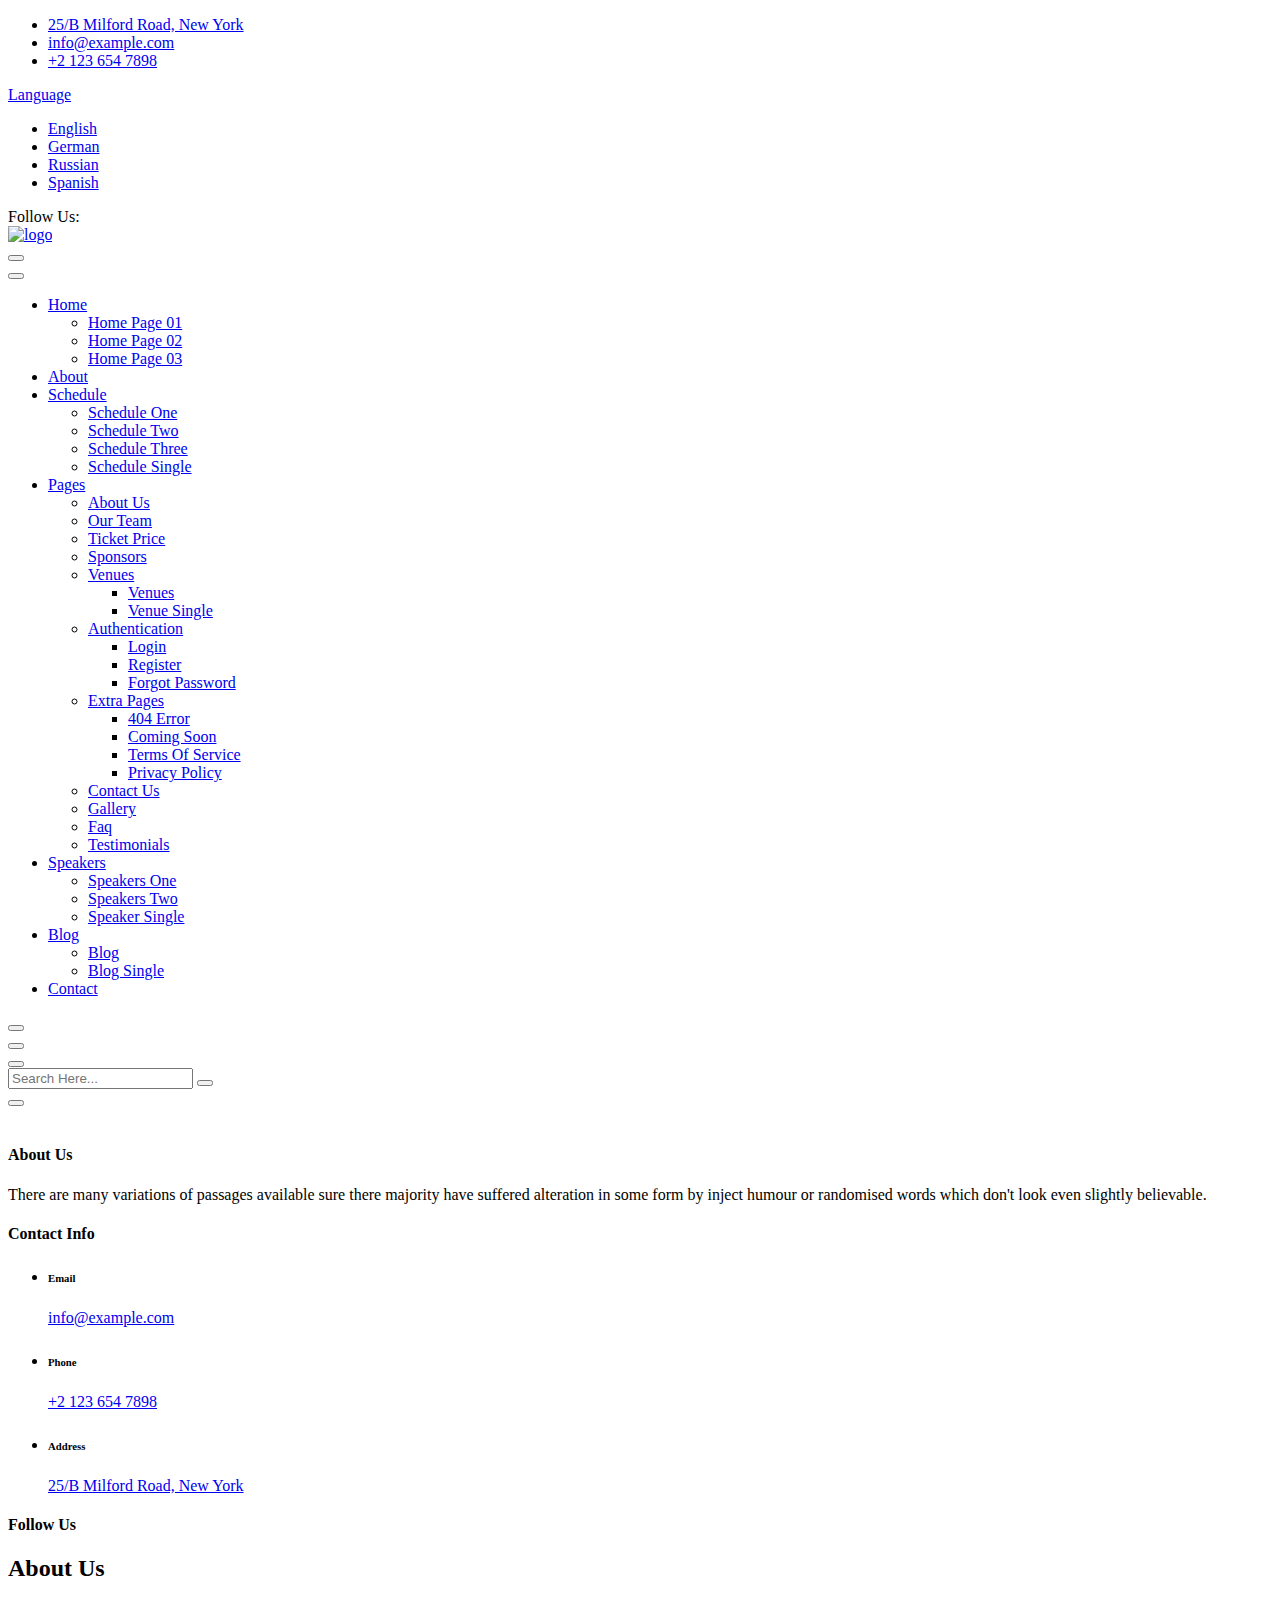
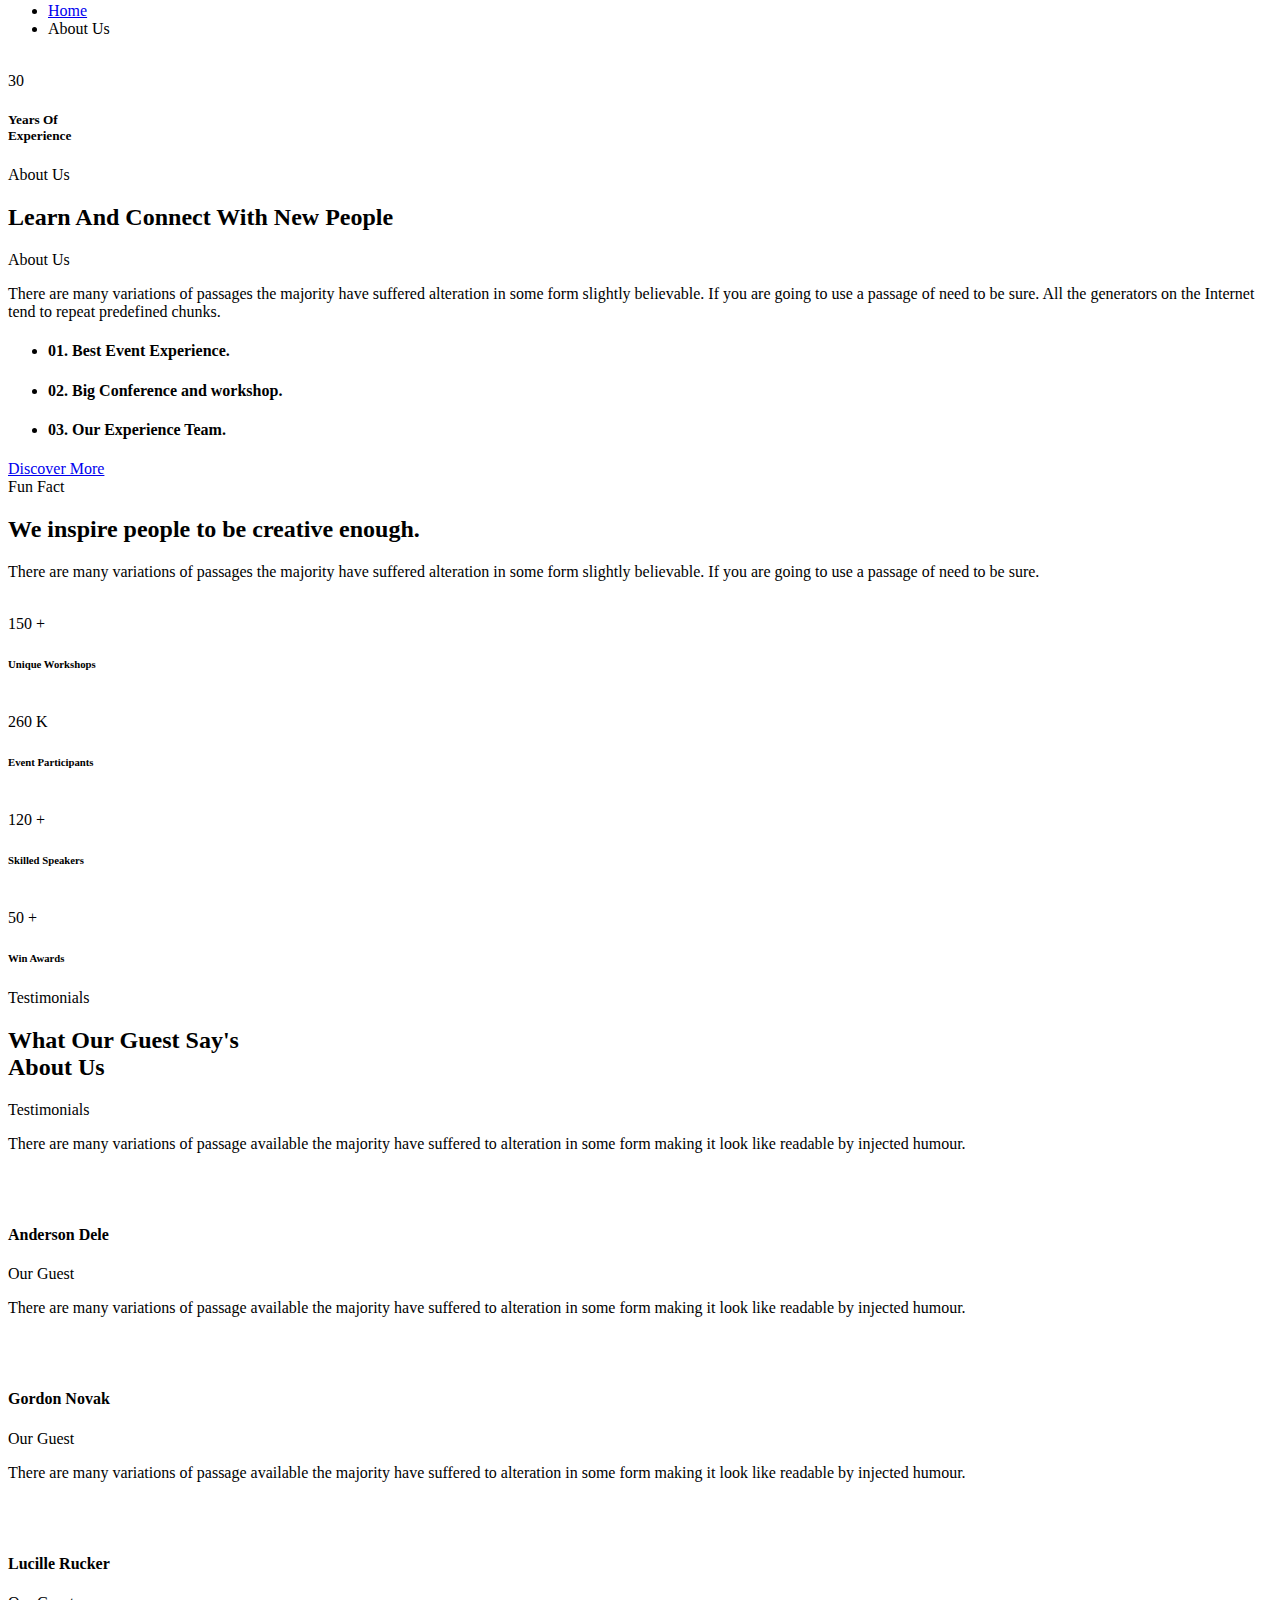
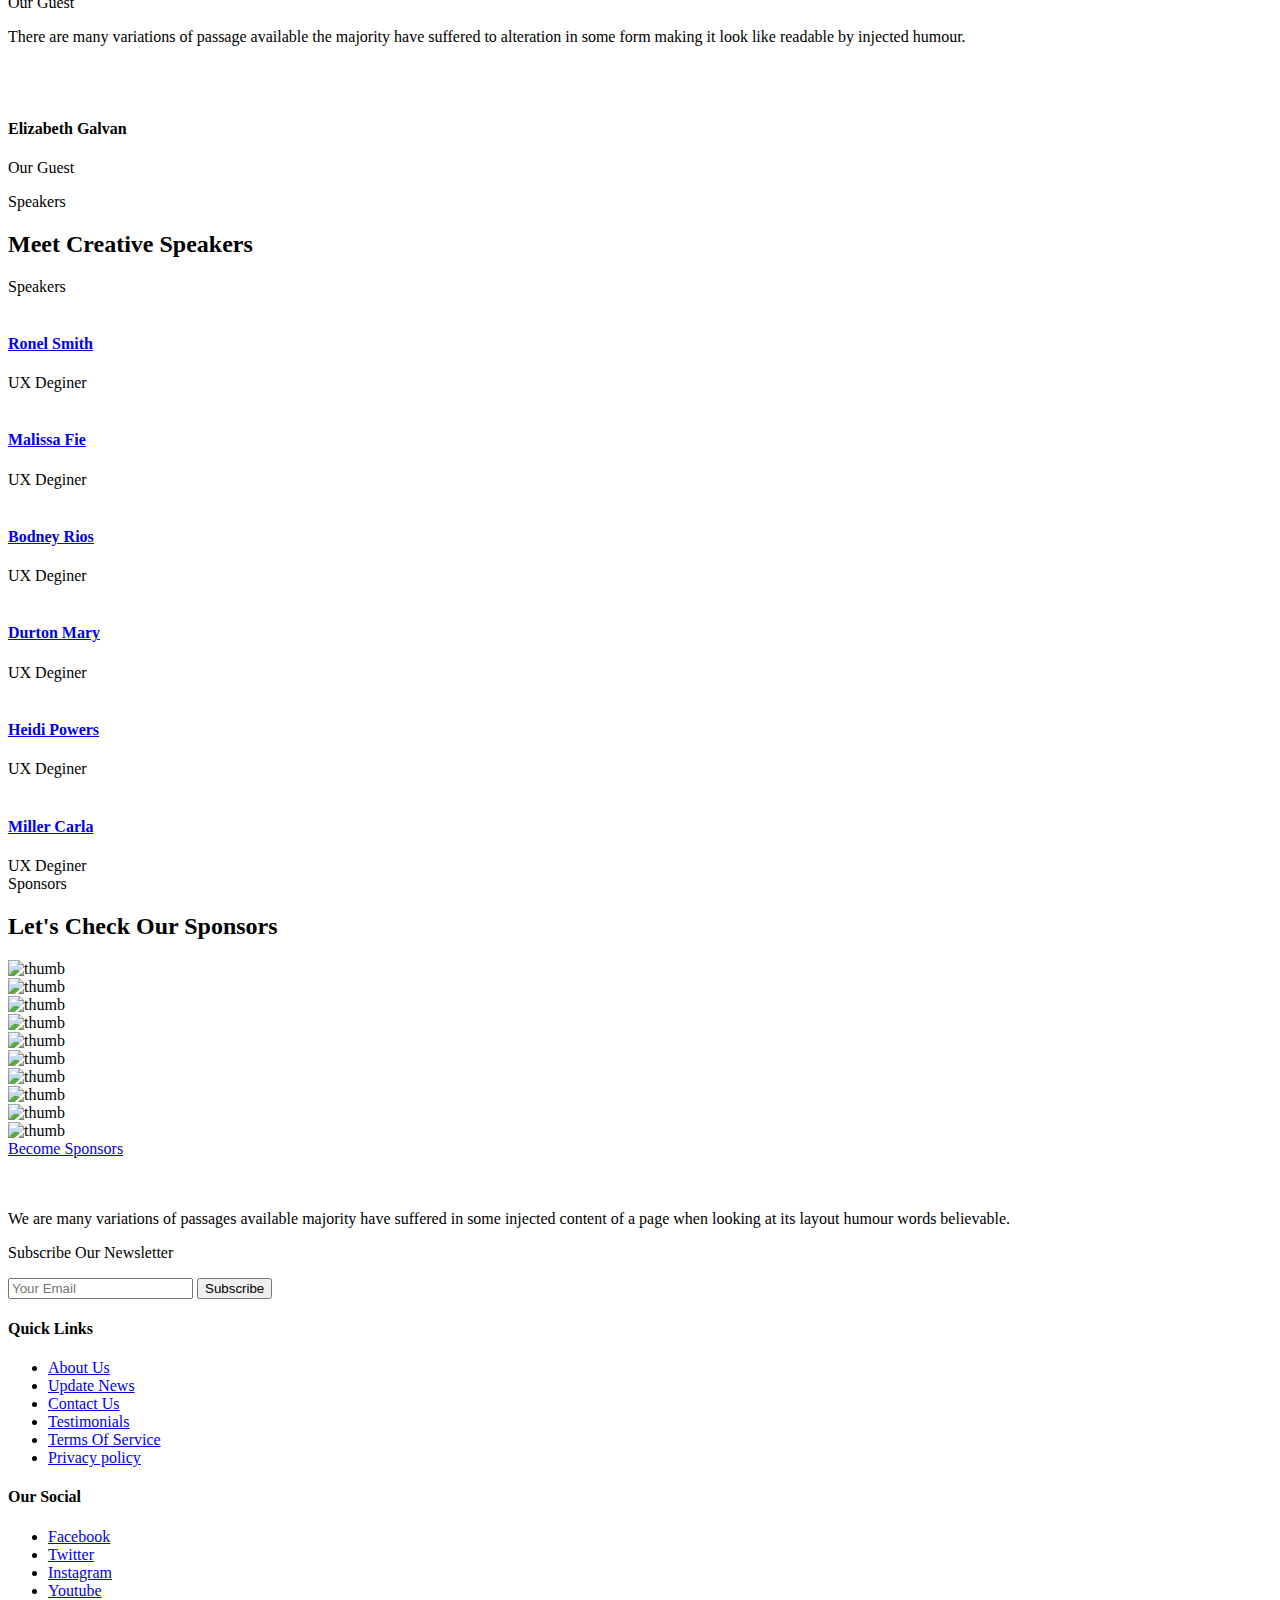
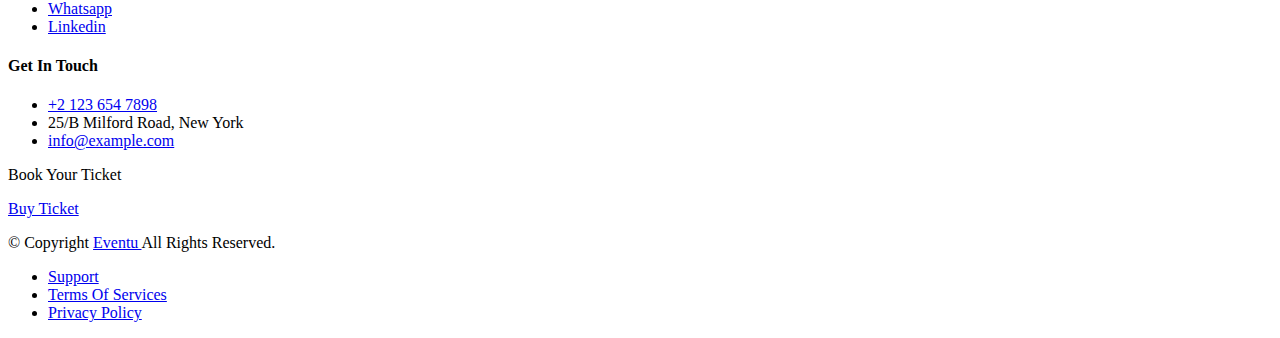
==== about.html @ 493f94c9 "first upload" ====
<!DOCTYPE html>
<html lang="en">

<head>
    <!-- meta tags -->
    <meta charset="UTF-8">
    <meta http-equiv="X-UA-Compatible" content="IE=edge">
    <meta name="viewport" content="width=device-width, initial-scale=1.0">
    <meta name="description" content="">
    <meta name="keywords" content="">

    <!-- title -->
    <title>Eventu - Event And Conference HTML5 Template</title>

    <!-- favicon -->
    <link rel="icon" type="image/x-icon" href="assets/img/logo/favicon.png">

    <!-- css -->
    <link rel="stylesheet" href="assets/css/bootstrap.min.css">
    <link rel="stylesheet" href="assets/css/all-fontawesome.min.css">
    <link rel="stylesheet" href="assets/css/animate.min.css">
    <link rel="stylesheet" href="assets/css/magnific-popup.min.css">
    <link rel="stylesheet" href="assets/css/owl.carousel.min.css">
    <link rel="stylesheet" href="assets/css/style.css">

</head>

<body>

    <!-- preloader -->
    <div class="preloader">
        <div class="loader-ripple">
            <div></div>
            <div></div>
        </div>
    </div>
    <!-- preloader end -->


    <!-- header area -->
    <header class="header">
        <!-- header top -->
        <div class="header-top">
            <div class="container">
                <div class="header-top-wrap">
                    <div class="row align-items-center">
                        <div class="col-md-6">
                            <div class="header-top-left">
                                <div class="header-top-contact">
                                    <ul>
                                        <li><a href="#"><i class="far fa-location-dot"></i>
                                            25/B Milford Road, New York</a></li>
                                        <li><a href="mailto:info@example.com"><i class="far fa-envelopes"></i>
                                                info@example.com</a></li>
                                        <li><a href="tel:+21236547898"><i class="far fa-phone-volume"></i> +2 123 654 7898</a>
                                        </li>
                                    </ul>
                                </div>
                            </div>
                        </div>
                        <div class="col-md-6">
                            <div class="header-top-right">
                                <div class="header-top-lang">
                                    <div class="dropdown">
                                        <a href="#" class="top-lang dropdown-toggle" data-bs-toggle="dropdown"><i
                                                class="fal fa-globe"></i> Language</a>
                                        <ul class="dropdown-menu dropdown-menu-end">
                                            <li><a class="dropdown-item" href="#">English</a></li>
                                            <li><a class="dropdown-item" href="#">German</a></li>
                                            <li><a class="dropdown-item" href="#">Russian</a></li>
                                            <li><a class="dropdown-item" href="#">Spanish</a></li>
                                        </ul>
                                    </div>
                                </div>
                                <div class="header-top-social">
                                    <span>Follow Us:</span>
                                    <a href="#"><i class="fab fa-facebook"></i></a>
                                    <a href="#"><i class="fab fa-x-twitter"></i></a>
                                    <a href="#"><i class="fab fa-instagram"></i></a>
                                    <a href="#"><i class="fab fa-linkedin"></i></a>
                                </div>
                            </div>
                        </div>
                    </div>
                </div>
            </div>
        </div>
        <div class="main-navigation">
            <nav class="navbar navbar-expand-lg">
                <div class="container position-relative">
                    <a href="index.html" class="navbar-brand">
                        <img src="assets/img/logo/logo.png" alt="logo">
                    </a>
                    <div class="mobile-menu-right">
                        <div class="search-btn">
                            <button type="button" class="nav-right-link search-box-outer"><i
                                    class="far fa-search"></i></button>
                        </div>
                        <button class="navbar-toggler" type="button" data-bs-toggle="collapse"
                            data-bs-target="#main_nav" aria-expanded="false" aria-label="Toggle navigation">
                            <span class="navbar-toggler-mobile-icon"><i class="far fa-bars"></i></span>
                        </button>
                    </div>
                    <div class="collapse navbar-collapse" id="main_nav">
                        <ul class="navbar-nav">
                            <li class="nav-item dropdown">
                                <a class="nav-link dropdown-toggle active" href="#" data-bs-toggle="dropdown">Home</a>
                                <ul class="dropdown-menu fade-down">
                                    <li><a class="dropdown-item" href="index.html">Home Page 01</a></li>
                                    <li><a class="dropdown-item" href="index-2.html">Home Page 02</a></li>
                                    <li><a class="dropdown-item" href="index-3.html">Home Page 03</a></li>
                                </ul>
                            </li>
                            <li class="nav-item"><a class="nav-link" href="about.html">About</a></li>
                            <li class="nav-item dropdown">
                                <a class="nav-link dropdown-toggle" href="#" data-bs-toggle="dropdown">Schedule</a>
                                <ul class="dropdown-menu fade-down">
                                    <li><a class="dropdown-item" href="schedule.html">Schedule One</a></li>
                                    <li><a class="dropdown-item" href="schedule-2.html">Schedule Two</a></li>
                                    <li><a class="dropdown-item" href="schedule-3.html">Schedule Three</a></li>
                                    <li><a class="dropdown-item" href="schedule-single.html">Schedule Single</a></li>

                                </ul>
                            </li>
                            <li class="nav-item dropdown">
                                <a class="nav-link dropdown-toggle" href="#" data-bs-toggle="dropdown">Pages</a>
                                <ul class="dropdown-menu fade-down">
                                    <li><a class="dropdown-item" href="about.html">About Us</a></li>
                                    <li><a class="dropdown-item" href="team.html">Our Team</a></li>
                                    <li><a class="dropdown-item" href="ticket-price.html">Ticket Price</a></li>
                                    <li><a class="dropdown-item" href="sponsor.html">Sponsors</a></li>
                                    <li class="dropdown-submenu">
                                        <a class="dropdown-item dropdown-toggle" href="#">Venues</a>
                                        <ul class="dropdown-menu">
                                            <li><a class="dropdown-item" href="venue.html">Venues</a></li>
                                            <li><a class="dropdown-item" href="venue-single.html">Venue Single</a></li>
                                        </ul>
                                    </li>
                                    <li class="dropdown-submenu">
                                        <a class="dropdown-item dropdown-toggle" href="#">Authentication</a>
                                        <ul class="dropdown-menu">
                                            <li><a class="dropdown-item" href="login.html">Login</a></li>
                                            <li><a class="dropdown-item" href="register.html">Register</a></li>
                                            <li><a class="dropdown-item" href="forgot-password.html">Forgot Password</a>
                                            </li>
                                        </ul>
                                    </li>
                                    <li class="dropdown-submenu">
                                        <a class="dropdown-item dropdown-toggle" href="#">Extra Pages</a>
                                        <ul class="dropdown-menu">
                                            <li><a class="dropdown-item" href="404.html">404 Error</a></li>
                                            <li><a class="dropdown-item" href="coming-soon.html">Coming Soon</a></li>
                                            <li><a class="dropdown-item" href="terms.html">Terms Of Service</a></li>
                                            <li><a class="dropdown-item" href="privacy.html">Privacy Policy</a></li>
                                        </ul>
                                    </li>
                                    <li><a class="dropdown-item" href="contact.html">Contact Us</a></li>
                                    <li><a class="dropdown-item" href="gallery.html">Gallery</a></li>
                                    <li><a class="dropdown-item" href="faq.html">Faq</a></li>
                                    <li><a class="dropdown-item" href="testimonial.html">Testimonials</a></li>
                                </ul>
                            </li>
                            <li class="nav-item dropdown">
                                <a class="nav-link dropdown-toggle" href="#" data-bs-toggle="dropdown">Speakers</a>
                                <ul class="dropdown-menu fade-down">
                                    <li><a class="dropdown-item" href="speaker.html">Speakers One</a></li>
                                    <li><a class="dropdown-item" href="speaker-2.html">Speakers Two</a></li>
                                    <li><a class="dropdown-item" href="speaker-single.html">Speaker Single</a></li>
                                </ul>
                            </li>
                            <li class="nav-item dropdown">
                                <a class="nav-link dropdown-toggle" href="#" data-bs-toggle="dropdown">Blog</a>
                                <ul class="dropdown-menu fade-down">
                                    <li><a class="dropdown-item" href="blog.html">Blog</a></li>
                                    <li><a class="dropdown-item" href="blog-single.html">Blog Single</a></li>
                                </ul>
                            </li>
                            <li class="nav-item"><a class="nav-link" href="contact.html">Contact</a></li>
                        </ul>
                        <div class="nav-right">
                            <div class="search-btn">
                                <button type="button" class="nav-right-link search-box-outer"><i
                                        class="far fa-search"></i></button>
                            </div>
                            <div class="sidebar-btn">
                                <button type="button" class="nav-right-link"><i class="far fa-bars-sort"></i></button>
                            </div>
                        </div>
                    </div>
                </div>
            </nav>
        </div>
    </header>
    <!-- header area end -->


    <!-- popup search -->
    <div class="search-popup">
        <button class="close-search"><span class="far fa-times"></span></button>
        <form action="#">
            <div class="form-group">
                <input type="search" name="search-field" placeholder="Search Here..." required>
                <button type="submit"><i class="far fa-search"></i></button>
            </div>
        </form>
    </div>
    <!-- popup search end -->


    <!-- sidebar-popup -->
    <div class="sidebar-popup">
        <div class="sidebar-wrapper">
            <div class="sidebar-content">
                <button type="button" class="close-sidebar-popup"><i class="far fa-xmark"></i></button>
                <div class="sidebar-logo">
                    <img src="assets/img/logo/logo.png" alt="">
                </div>
                <div class="sidebar-about">
                    <h4>About Us</h4>
                    <p>There are many variations of passages available sure there majority have suffered alteration in
                        some form by inject humour or randomised words which don't look even slightly believable.</p>
                </div>
                <div class="sidebar-contact">
                    <h4>Contact Info</h4>
                    <ul>
                        <li>
                            <h6>Email</h6>
                            <a href="mailto:info@example.com"><i class="far fa-envelope"></i>info@example.com</a>
                        </li>
                        <li>
                            <h6>Phone</h6>
                            <a href="tel:+21236547898"><i class="far fa-phone"></i>+2 123 654 7898</a>
                        </li>
                        <li>
                            <h6>Address</h6>
                            <a href="#"><i class="far fa-location-dot"></i>25/B Milford Road, New York</a>
                        </li>
                    </ul>
                </div>
                <div class="sidebar-social">
                    <h4>Follow Us</h4>
                    <a href="#"><i class="fab fa-facebook"></i></a>
                    <a href="#"><i class="fab fa-x-twitter"></i></a>
                    <a href="#"><i class="fab fa-instagram"></i></a>
                    <a href="#"><i class="fab fa-linkedin"></i></a>
                </div>
            </div>
        </div>
    </div>
    <!-- sidebar-popup end -->


    <main class="main">

        <!-- breadcrumb -->
        <div class="site-breadcrumb" style="background: url(assets/img/breadcrumb/01.jpg)">
            <div class="container">
                <h2 class="breadcrumb-title">About Us</h2>
                <ul class="breadcrumb-menu">
                    <li><a href="index.html">Home</a></li>
                    <li class="active">About Us</li>
                </ul>
            </div>
        </div>
        <!-- breadcrumb end -->


        <!-- about area -->
        <div class="about-area py-120">
            <div class="container">
                <div class="row align-items-center">
                    <div class="col-lg-6">
                        <div class="about-left wow fadeInRight" data-wow-delay=".25s">
                            <div class="about-img">
                                <img class="img-1" src="assets/img/about/01.jpg" alt="">
                                <img class="img-2" src="assets/img/about/02.jpg" alt="">
                                <img class="img-3" src="assets/img/about/03.jpg" alt="">
                            </div>
                            <div class="about-experience">
                                <span>30</span>
                                <h5>Years Of <br> Experience</h5>
                            </div>
                        </div>
                    </div>
                    <div class="col-lg-6">
                        <div class="about-right wow fadeInLeft" data-wow-delay=".25s">
                            <div class="site-heading mb-3">
                                <span class="site-title-tagline">About Us</span>
                                <h2 class="site-title">
                                    Learn And Connect <span>With New</span> People
                                </h2>
                                <div class="site-shadow-text wow fadeInRight" data-wow-delay=".35s">About Us</div>
                            </div>
                            <p class="about-text">There are many variations of passages the majority have suffered alteration
                                 in some form slightly believable. If you are going to use a passage of need to be sure. 
                                 All the generators on the Internet tend to repeat predefined chunks.</p>
                            <div class="about-list-wrap">
                                <ul class="about-list list-unstyled">
                                    <li>
                                        <div class="about-item">
                                            <h4><span>01.</span> Best Event Experience.</h4>
                                        </div>
                                    </li>
                                    <li>
                                        <div class="about-item">
                                            <h4><span>02.</span> Big Conference and workshop.</h4>
                                        </div>
                                    </li>
                                    <li>
                                        <div class="about-item">
                                            <h4><span>03.</span> Our Experience Team.</h4>
                                        </div>
                                    </li>
                                </ul>
                            </div>
                            <a href="about.html" class="theme-btn">Discover More<i class="fas fa-arrow-right"></i></a>
                        </div>
                    </div>
                </div>
            </div>
        </div>
        <!-- about area end -->


        <!-- counter area -->
        <div class="counter-area pt-80 pb-80">
            <div class="container">
                <div class="row g-4 align-items-center">
                    <div class="col-lg-5">
                        <div class="counter-info">
                            <div class="site-heading mb-3">
                                <span class="site-title-tagline text-white">Fun Fact</span>
                                <h2 class="site-title text-white">
                                    We inspire people to be creative enough.
                                </h2>
                            </div>
                            <p class="text-white">There are many variations of passages the majority have suffered alteration
                            in some form slightly believable. If you are going to use a passage of need to be sure.</p>
                        </div>
                    </div>
                    <div class="col-lg-7">
                        <div class="row g-4 justify-content-center">
                            <div class="col-md-6">
                                <div class="counter-box wow fadeInUp" data-wow-delay=".25s">
                                    <div class="icon">
                                        <img src="assets/img/icon/workshop.svg" alt="">
                                    </div>
                                    <div class="counter-content">
                                        <div class="counter-info">
                                            <span class="counter" data-count="+" data-to="150" data-speed="3000">150</span>
                                            <span class="counter-unit">+</span>
                                        </div>
                                        <h6 class="title">Unique Workshops</h6>
                                    </div>
                                </div>
                            </div>
                            <div class="col-md-6">
                                <div class="counter-box wow fadeInDown" data-wow-delay=".25s">
                                    <div class="icon">
                                        <img src="assets/img/icon/participant.svg" alt="">
                                    </div>
                                    <div class="counter-content">
                                        <div class="counter-info">
                                            <span class="counter" data-count="+" data-to="260" data-speed="3000">260</span>
                                            <span class="counter-unit">K</span>
                                        </div>
                                        <h6 class="title">Event Participants</h6>
                                    </div>
                                </div>
                            </div>
                            <div class="col-md-6">
                                <div class="counter-box wow fadeInUp" data-wow-delay=".25s">
                                    <div class="icon">
                                        <img src="assets/img/icon/speaker-2.svg" alt="">
                                    </div>
                                    <div class="counter-content">
                                        <div class="counter-info">
                                            <span class="counter" data-count="+" data-to="120" data-speed="3000">120</span>
                                            <span class="counter-unit">+</span>
                                        </div>
                                        <h6 class="title">Skilled Speakers</h6>
                                    </div>
                                </div>
                            </div>
                            <div class="col-md-6">
                                <div class="counter-box wow fadeInDown" data-wow-delay=".25s">
                                    <div class="icon">
                                        <img src="assets/img/icon/award.svg" alt="">
                                    </div>
                                    <div class="counter-content">
                                        <div class="counter-info">
                                            <span class="counter" data-count="+" data-to="50" data-speed="3000">50</span>
                                            <span class="counter-unit">+</span>
                                        </div>
                                        <h6 class="title">Win Awards</h6>
                                    </div>
                                </div>
                            </div>
                        </div>
                    </div>
                </div>
            </div>
        </div>
        <!-- counter area end -->


        <!-- testimonial-area -->
        <div class="testimonial-area bg py-90">
            <div class="container">
                <div class="row">
                    <div class="col-lg-12">
                        <div class="site-heading text-center wow fadeInDown" data-wow-delay=".25s">
                            <span class="site-title-tagline">Testimonials</span>
                            <h2 class="site-title">What Our <span>Guest Say's</span> <br> About Us</h2>
                            <div class="site-shadow-text">Testimonials</div>
                        </div>
                    </div>
                </div>
                <div class="testimonial-slider owl-carousel owl-theme wow fadeInUp" data-wow-delay=".25s">
                    <div class="testimonial-single">
                        <div class="testimonial-quote">
                            <div class="testimonial-rate">
                                <i class="fas fa-star"></i>
                                <i class="fas fa-star"></i>
                                <i class="fas fa-star"></i>
                                <i class="fas fa-star"></i>
                                <i class="fas fa-star"></i>
                            </div>
                            <p>
                                There are many variations of passage available the majority have
                                suffered to alteration in some form making it look like readable by injected humour.
                            </p>
                            <div class="testimonial-quote-icon">
                                <img src="assets/img/icon/quote.svg" alt="">
                            </div>
                        </div>
                        <div class="testimonial-content">
                            <div class="testimonial-author-img">
                                <img src="assets/img/testimonial/01.jpg" alt="">
                            </div>
                            <div class="testimonial-author-info">
                                <h4>Anderson Dele</h4>
                                <p>Our Guest</p>
                            </div>
                        </div>
                    </div>
                    <div class="testimonial-single">
                        <div class="testimonial-quote">
                            <div class="testimonial-rate">
                                <i class="fas fa-star"></i>
                                <i class="fas fa-star"></i>
                                <i class="fas fa-star"></i>
                                <i class="fas fa-star"></i>
                                <i class="fas fa-star"></i>
                            </div>
                            <p>
                                There are many variations of passage available the majority have
                                suffered to alteration in some form making it look like readable by injected humour.
                            </p>
                            <div class="testimonial-quote-icon">
                                <img src="assets/img/icon/quote.svg" alt="">
                            </div>
                        </div>
                        <div class="testimonial-content">
                            <div class="testimonial-author-img">
                                <img src="assets/img/testimonial/02.jpg" alt="">
                            </div>
                            <div class="testimonial-author-info">
                                <h4>Gordon Novak</h4>
                                <p>Our Guest</p>
                            </div>
                        </div>
                    </div>
                    <div class="testimonial-single">
                        <div class="testimonial-quote">
                            <div class="testimonial-rate">
                                <i class="fas fa-star"></i>
                                <i class="fas fa-star"></i>
                                <i class="fas fa-star"></i>
                                <i class="fas fa-star"></i>
                                <i class="fas fa-star"></i>
                            </div>
                            <p>
                                There are many variations of passage available the majority have
                                suffered to alteration in some form making it look like readable by injected humour.
                            </p>
                            <div class="testimonial-quote-icon">
                                <img src="assets/img/icon/quote.svg" alt="">
                            </div>
                        </div>
                        <div class="testimonial-content">
                            <div class="testimonial-author-img">
                                <img src="assets/img/testimonial/03.jpg" alt="">
                            </div>
                            <div class="testimonial-author-info">
                                <h4>Lucille Rucker</h4>
                                <p>Our Guest</p>
                            </div>
                        </div>
                    </div>
                    <div class="testimonial-single">
                        <div class="testimonial-quote">
                            <div class="testimonial-rate">
                                <i class="fas fa-star"></i>
                                <i class="fas fa-star"></i>
                                <i class="fas fa-star"></i>
                                <i class="fas fa-star"></i>
                                <i class="fas fa-star"></i>
                            </div>
                            <p>
                                There are many variations of passage available the majority have
                                suffered to alteration in some form making it look like readable by injected humour.
                            </p>
                            <div class="testimonial-quote-icon">
                                <img src="assets/img/icon/quote.svg" alt="">
                            </div>
                        </div>
                        <div class="testimonial-content">
                            <div class="testimonial-author-img">
                                <img src="assets/img/testimonial/04.jpg" alt="">
                            </div>
                            <div class="testimonial-author-info">
                                <h4>Elizabeth Galvan</h4>
                                <p>Our Guest</p>
                            </div>
                        </div>
                    </div>
                </div>
            </div>
        </div>
        <!-- testimonial-area end -->


        <!-- speaker area -->
        <div class="team-area py-100">
            <div class="container">
                <div class="row">
                    <div class="col-lg-12">
                        <div class="site-heading text-center wow fadeInDown" data-wow-delay=".25s">
                            <span class="site-title-tagline">Speakers</span>
                            <h2 class="site-title">Meet Creative <span>Speakers</span></h2>
                            <div class="site-shadow-text">Speakers</div>
                        </div>
                    </div>
                </div>
                <div class="row g-4 wow fadeInUp" data-wow-delay=".25s">
                    <div class="col-6 col-md-3 col-lg-2">
                        <div class="team-item">
                            <div class="team-img">
                                <img src="assets/img/speaker/01.jpg" alt="">
                            </div>
                            <div class="team-content">
                                <div class="social">
                                    <a href="#"><i class="fab fa-facebook-f"></i></a>
                                    <a href="#"><i class="fab fa-x-twitter"></i></a>
                                    <a href="#"><i class="fab fa-instagram"></i></a>
                                    <a href="#"><i class="fab fa-linkedin-in"></i></a>
                                </div>
                                <div class="info">
                                    <h4><a href="#">Ronel Smith</a></h4>
                                    <span>UX Deginer</span>
                                </div>
                            </div>
                        </div>
                    </div>
                    <div class="col-6 col-md-3 col-lg-2">
                        <div class="team-item">
                            <div class="team-img">
                                <img src="assets/img/speaker/02.jpg" alt="">
                            </div>
                            <div class="team-content">
                                <div class="social">
                                    <a href="#"><i class="fab fa-facebook-f"></i></a>
                                    <a href="#"><i class="fab fa-x-twitter"></i></a>
                                    <a href="#"><i class="fab fa-instagram"></i></a>
                                    <a href="#"><i class="fab fa-linkedin-in"></i></a>
                                </div>
                                <div class="info">
                                    <h4><a href="#">Malissa Fie</a></h4>
                                    <span>UX Deginer</span>
                                </div>
                            </div>
                        </div>
                    </div>
                    <div class="col-6 col-md-3 col-lg-2">
                        <div class="team-item">
                            <div class="team-img">
                                <img src="assets/img/speaker/03.jpg" alt="">
                            </div>
                            <div class="team-content">
                                <div class="social">
                                    <a href="#"><i class="fab fa-facebook-f"></i></a>
                                    <a href="#"><i class="fab fa-x-twitter"></i></a>
                                    <a href="#"><i class="fab fa-instagram"></i></a>
                                    <a href="#"><i class="fab fa-linkedin-in"></i></a>
                                </div>
                                <div class="info">
                                    <h4><a href="#">Bodney Rios</a></h4>
                                    <span>UX Deginer</span>
                                </div>
                            </div>
                        </div>
                    </div>
                    <div class="col-6 col-md-3 col-lg-2">
                        <div class="team-item">
                            <div class="team-img">
                                <img src="assets/img/speaker/04.jpg" alt="">
                            </div>
                            <div class="team-content">
                                <div class="social">
                                    <a href="#"><i class="fab fa-facebook-f"></i></a>
                                    <a href="#"><i class="fab fa-x-twitter"></i></a>
                                    <a href="#"><i class="fab fa-instagram"></i></a>
                                    <a href="#"><i class="fab fa-linkedin-in"></i></a>
                                </div>
                                <div class="info">
                                    <h4><a href="#">Durton Mary</a></h4>
                                    <span>UX Deginer</span>
                                </div>
                            </div>
                        </div>
                    </div>
                    <div class="col-6 col-md-3 col-lg-2">
                        <div class="team-item">
                            <div class="team-img">
                                <img src="assets/img/speaker/05.jpg" alt="">
                            </div>
                            <div class="team-content">
                                <div class="social">
                                    <a href="#"><i class="fab fa-facebook-f"></i></a>
                                    <a href="#"><i class="fab fa-x-twitter"></i></a>
                                    <a href="#"><i class="fab fa-instagram"></i></a>
                                    <a href="#"><i class="fab fa-linkedin-in"></i></a>
                                </div>
                                <div class="info">
                                    <h4><a href="#">Heidi Powers</a></h4>
                                    <span>UX Deginer</span>
                                </div>
                            </div>
                        </div>
                    </div>
                    <div class="col-6 col-md-3 col-lg-2">
                        <div class="team-item">
                            <div class="team-img">
                                <img src="assets/img/speaker/06.jpg" alt="">
                            </div>
                            <div class="team-content">
                                <div class="social">
                                    <a href="#"><i class="fab fa-facebook-f"></i></a>
                                    <a href="#"><i class="fab fa-x-twitter"></i></a>
                                    <a href="#"><i class="fab fa-instagram"></i></a>
                                    <a href="#"><i class="fab fa-linkedin-in"></i></a>
                                </div>
                                <div class="info">
                                    <h4><a href="#">Miller Carla</a></h4>
                                    <span>UX Deginer</span>
                                </div>
                            </div>
                        </div>
                    </div>
                </div>
            </div>
        </div>
        <!-- speaker area end -->


        <!-- partner area -->
        <div class="partner-area partner-bg py-80">
            <div class="container">
                <div class="row">
                    <div class="col-lg-12">
                        <div class="site-heading text-center wow fadeInDown" data-wow-delay=".25s">
                            <span class="site-title-tagline">Sponsors</span>
                            <h2 class="site-title">Let's Check Our <span>Sponsors</span></h2>
                        </div>
                    </div>
                </div>
                <div class="partner-wrapper wow fadeInUp" data-wow-delay=".25s">
                    <div class="row g-5 justify-content-center">
                        <div class="col-6 col-md-2">
                            <img src="assets/img/partner/01.png" alt="thumb">
                        </div>
                        <div class="col-6 col-md-2">
                            <img src="assets/img/partner/02.png" alt="thumb">
                        </div>
                        <div class="col-6 col-md-2">
                            <img src="assets/img/partner/03.png" alt="thumb">
                        </div>
                        <div class="col-6 col-md-2">
                            <img src="assets/img/partner/04.png" alt="thumb">
                        </div>
                        <div class="col-6 col-md-2">
                            <img src="assets/img/partner/05.png" alt="thumb">
                        </div>
                        <div class="col-6 col-md-2">
                            <img src="assets/img/partner/06.png" alt="thumb">
                        </div>
                        <div class="col-6 col-md-2">
                            <img src="assets/img/partner/07.png" alt="thumb">
                        </div>
                        <div class="col-6 col-md-2">
                            <img src="assets/img/partner/08.png" alt="thumb">
                        </div>
                        <div class="col-6 col-md-2">
                            <img src="assets/img/partner/09.png" alt="thumb">
                        </div>
                        <div class="col-6 col-md-2">
                            <img src="assets/img/partner/10.png" alt="thumb">
                        </div>
                    </div>
                </div>
                <div class="text-center mt-40 wow fadeInUp" data-wow-delay=".25s">
                    <a href="#" class="theme-btn"><span class="fal fa-users"></span> Become Sponsors</a>
                </div>
            </div>
        </div>
        <!-- partner area end -->
    
    </main>


    <!-- footer area -->
    <footer class="footer-area">
        <div class="footer-shape">
            <img src="assets/img/shape/01.png" alt="">
        </div>
        <div class="footer-widget">
            <div class="container">
                <div class="row footer-widget-wrapper pt-100 pb-70">
                    <div class="col-md-6 col-lg-5">
                        <div class="footer-widget-box about-us">
                            <a href="#" class="footer-logo">
                                <img src="assets/img/logo/logo-light.png" alt="">
                            </a>
                            <p class="mb-3">
                                We are many variations of passages available majority have suffered
                                in some injected content of a page when looking at its layout humour words believable.
                            </p>
                            <div class="footer-newsletter">
                                <p>Subscribe Our Newsletter</p>
                                <div class="subscribe-form">
                                    <form action="#">
                                        <div class="form-group">
                                            <input type="email" class="form-control" placeholder="Your Email">
                                            <button class="theme-btn" type="submit">
                                                <span class="far fa-paper-plane"></span> Subscribe
                                            </button>
                                        </div>
                                    </form>
                                </div>
                            </div>
                        </div>
                    </div>
                    <div class="col-md-6 col-lg-2">
                        <div class="footer-widget-box list">
                            <h4 class="footer-widget-title">Quick Links</h4>
                            <ul class="footer-list">
                                <li><a href="about.html"><i class="fas fa-caret-right"></i> About Us</a></li>
                                <li><a href="blog.html"><i class="fas fa-caret-right"></i> Update News</a></li>
                                <li><a href="contact.html"><i class="fas fa-caret-right"></i> Contact Us</a></li>
                                <li><a href="testimonial.html"><i class="fas fa-caret-right"></i> Testimonials</a></li>
                                <li><a href="terms.html"><i class="fas fa-caret-right"></i> Terms Of Service</a></li>
                                <li><a href="privacy.html"><i class="fas fa-caret-right"></i> Privacy policy</a></li>
                            </ul>
                        </div>
                    </div>
                    <div class="col-md-6 col-lg-2">
                        <div class="footer-widget-box list">
                            <h4 class="footer-widget-title">Our Social</h4>
                            <ul class="footer-list social">
                                <li><a href="#"><i class="fab fa-facebook"></i> Facebook</a></li>
                                <li><a href="#"><i class="fab fa-x-twitter"></i> Twitter</a></li>
                                <li><a href="#"><i class="fab fa-instagram"></i> Instagram</a></li>
                                <li><a href="#"><i class="fab fa-youtube"></i> Youtube</a></li>
                                <li><a href="#"><i class="fab fa-whatsapp"></i> Whatsapp</a></li>
                                <li><a href="#"><i class="fab fa-linkedin-in"></i> Linkedin</a></li>
                            </ul>
                        </div>
                    </div>
                    <div class="col-md-6 col-lg-3">
                        <div class="footer-widget-box list">
                            <h4 class="footer-widget-title">Get In Touch</h4>
                            <ul class="footer-contact">
                                <li><a href="tel:+21236547898"><i class="far fa-phone"></i>+2 123 654 7898</a></li>
                                <li><i class="far fa-map-marker-alt"></i>25/B Milford Road, New York</li>
                                <li><a href="mailto:info@example.com"><i
                                            class="far fa-envelope"></i>info@example.com</a></li>
                            </ul>
                            <div class="footer-request">
                                <p>Book Your Ticket</p>
                                <a href="#" class="theme-btn">Buy Ticket<i class="fas fa-arrow-right"></i></a>
                            </div>
                        </div>
                    </div>
                </div>
            </div>
        </div>
        <div class="container">
            <div class="copyright">
                <div class="row">
                    <div class="col-md-6 align-self-center">
                        <p class="copyright-text">
                            &copy; Copyright <span id="date"></span> <a href="#"> Eventu </a> All Rights Reserved.
                        </p>
                    </div>
                    <div class="col-md-6 align-self-center">
                        <ul class="footer-menu">
                            <li><a href="contact.html">Support</a></li>
                            <li><a href="terms.html">Terms Of Services</a></li>
                            <li><a href="privacy.html">Privacy Policy</a></li>
                        </ul>
                    </div>
                </div>
            </div>
        </div>
    </footer>
    <!-- footer area end -->


    <!-- scroll-top -->
    <a href="#" id="scroll-top"><i class="far fa-arrow-up"></i></a>
    <!-- scroll-top end -->


    <!-- js -->
    <script src="assets/js/jquery-3.7.1.min.js"></script>
    <script src="assets/js/modernizr.min.js"></script>
    <script src="assets/js/bootstrap.bundle.min.js"></script>
    <script src="assets/js/imagesloaded.pkgd.min.js"></script>
    <script src="assets/js/jquery.magnific-popup.min.js"></script>
    <script src="assets/js/isotope.pkgd.min.js"></script>
    <script src="assets/js/jquery.appear.min.js"></script>
    <script src="assets/js/jquery.easing.min.js"></script>
    <script src="assets/js/owl.carousel.min.js"></script>
    <script src="assets/js/counter-up.js"></script>
    <script src="assets/js/wow.min.js"></script>
    <script src="assets/js/countdown.min.js"></script>
    <script src="assets/js/main.js"></script>

</body>

</html>
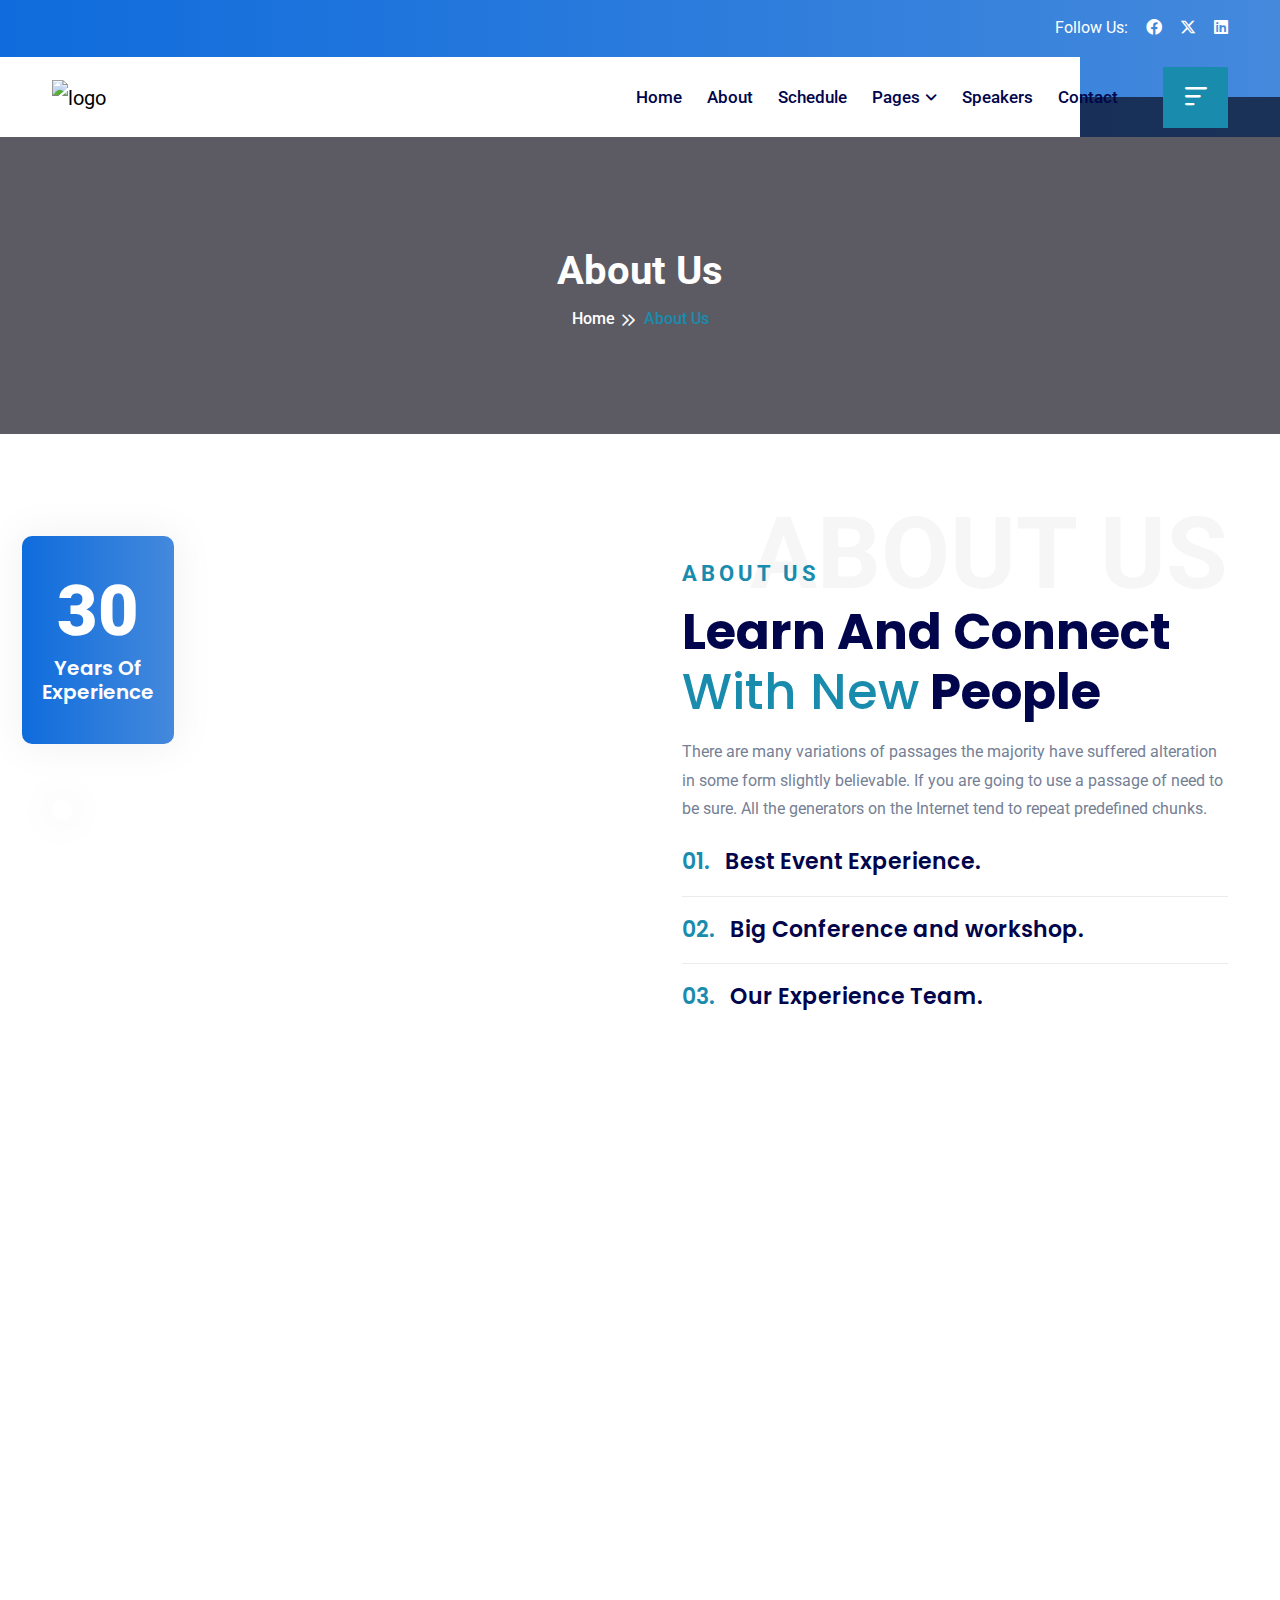
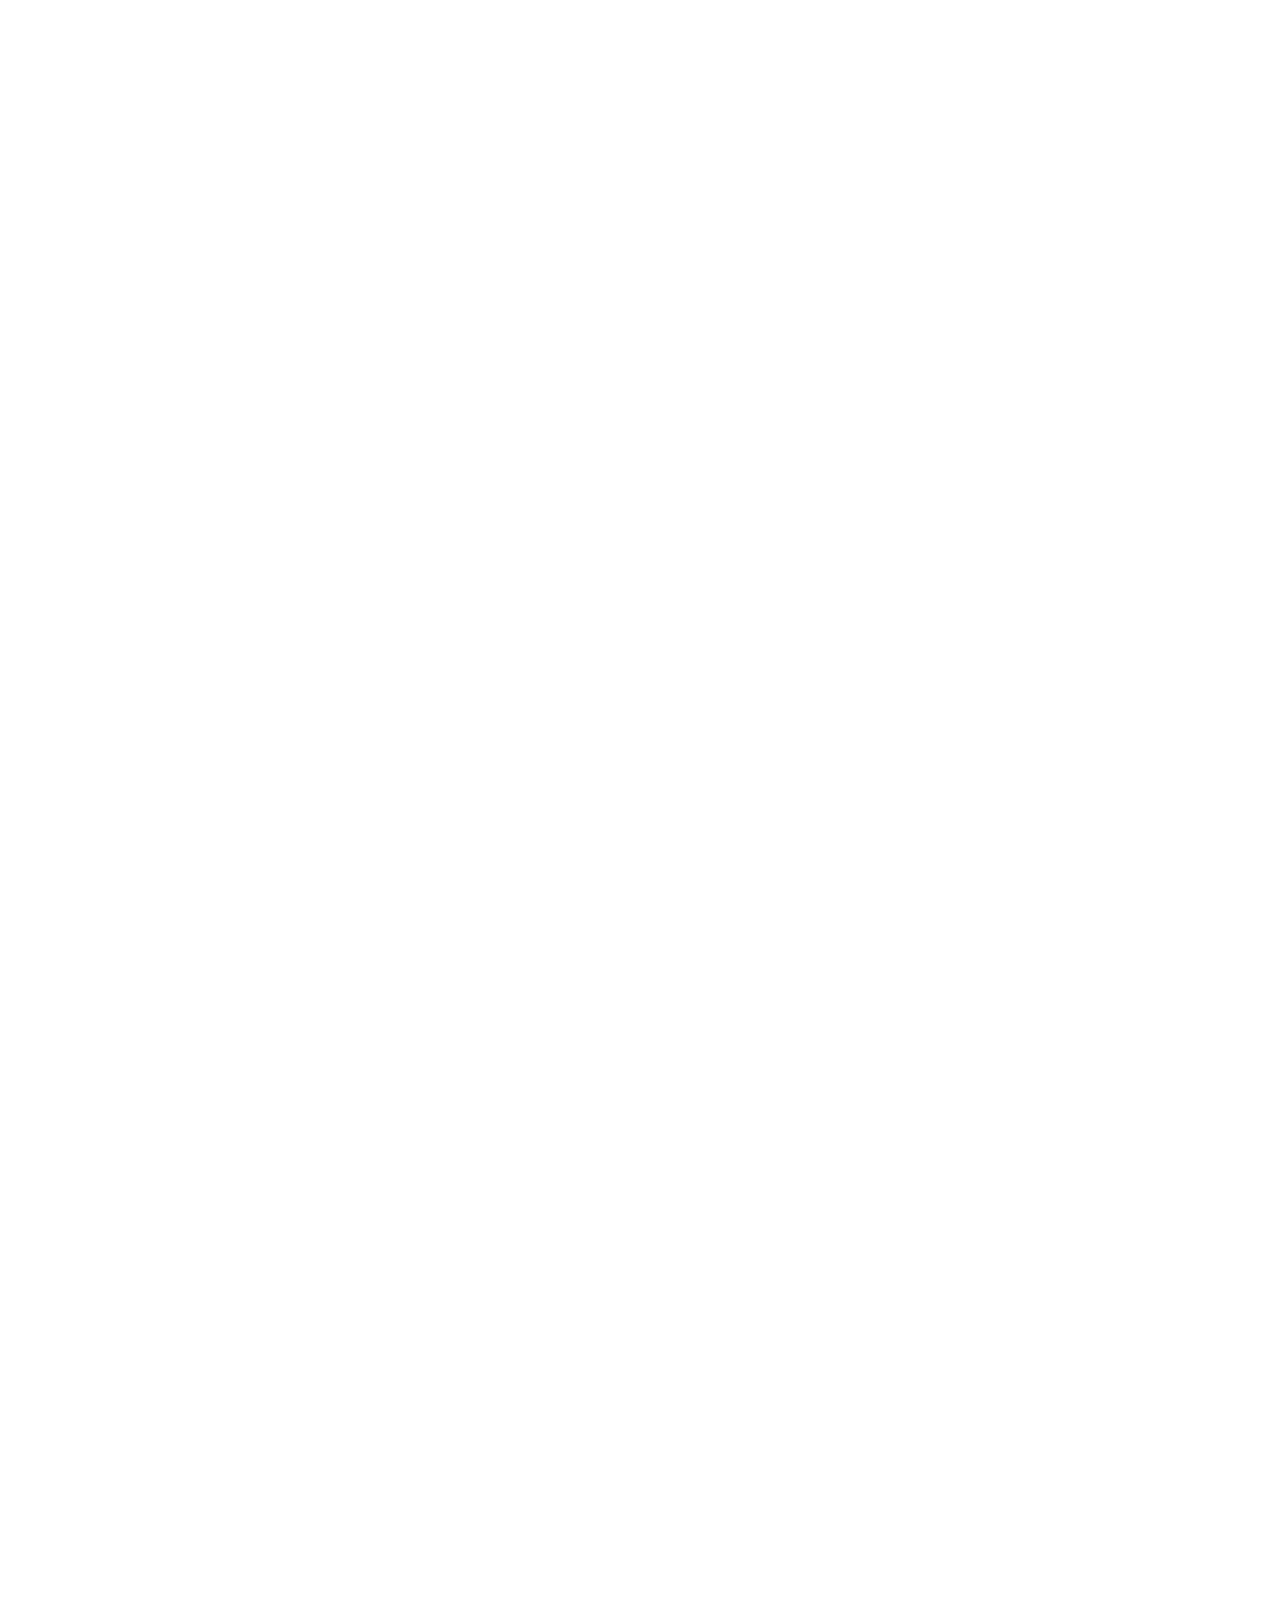
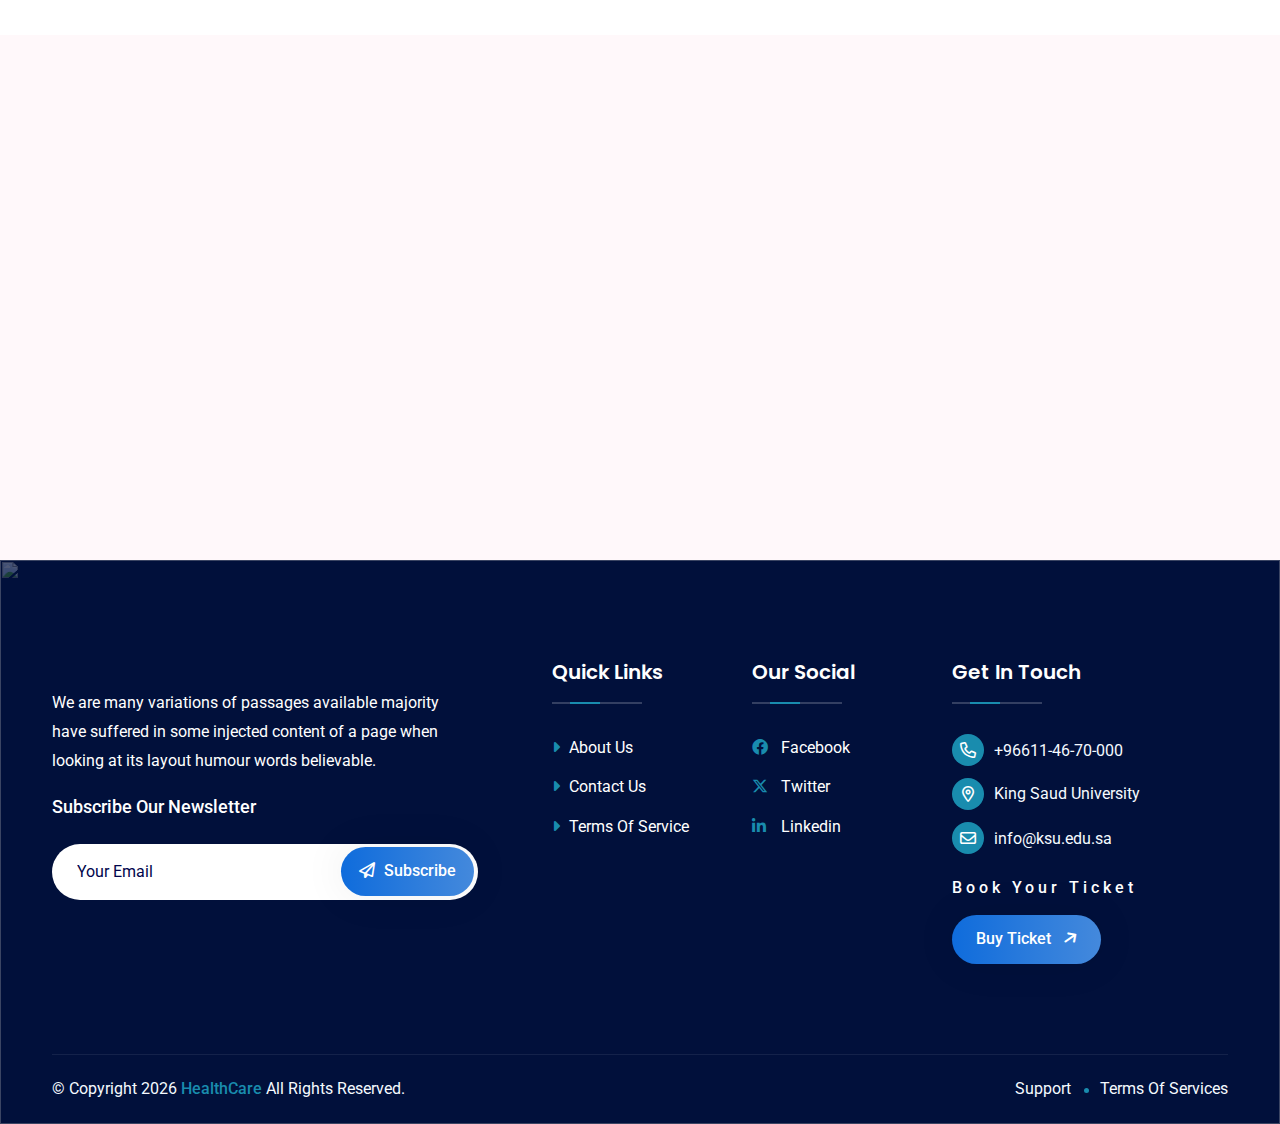
==== commit 6e57e939: "Edit add images" ====
--- a/about.html
+++ b/about.html
@@ -10,10 +10,10 @@
     <meta name="keywords" content="">
 
     <!-- title -->
-    <title>Eventu - Event And Conference HTML5 Template</title>
+    <title>3rdKSUinNursing</title>
 
     <!-- favicon -->
-    <link rel="icon" type="image/x-icon" href="assets/img/logo/favicon.png">
+    <link rel="icon" type="image/x-icon" href="assets/img/logo/Faviconn.png">
 
     <!-- css -->
     <link rel="stylesheet" href="assets/css/bootstrap.min.css">
@@ -46,38 +46,17 @@
                     <div class="row align-items-center">
                         <div class="col-md-6">
                             <div class="header-top-left">
-                                <div class="header-top-contact">
-                                    <ul>
-                                        <li><a href="#"><i class="far fa-location-dot"></i>
-                                            25/B Milford Road, New York</a></li>
-                                        <li><a href="mailto:info@example.com"><i class="far fa-envelopes"></i>
-                                                info@example.com</a></li>
-                                        <li><a href="tel:+21236547898"><i class="far fa-phone-volume"></i> +2 123 654 7898</a>
-                                        </li>
-                                    </ul>
-                                </div>
+
                             </div>
                         </div>
                         <div class="col-md-6">
                             <div class="header-top-right">
-                                <div class="header-top-lang">
-                                    <div class="dropdown">
-                                        <a href="#" class="top-lang dropdown-toggle" data-bs-toggle="dropdown"><i
-                                                class="fal fa-globe"></i> Language</a>
-                                        <ul class="dropdown-menu dropdown-menu-end">
-                                            <li><a class="dropdown-item" href="#">English</a></li>
-                                            <li><a class="dropdown-item" href="#">German</a></li>
-                                            <li><a class="dropdown-item" href="#">Russian</a></li>
-                                            <li><a class="dropdown-item" href="#">Spanish</a></li>
-                                        </ul>
-                                    </div>
-                                </div>
+
                                 <div class="header-top-social">
                                     <span>Follow Us:</span>
-                                    <a href="#"><i class="fab fa-facebook"></i></a>
-                                    <a href="#"><i class="fab fa-x-twitter"></i></a>
-                                    <a href="#"><i class="fab fa-instagram"></i></a>
-                                    <a href="#"><i class="fab fa-linkedin"></i></a>
+                                    <a href="https://www.facebook.com/King.Saud.University"><i class="fab fa-facebook"></i></a>
+                                    <a href="https://x.com/_KSU"><i class="fab fa-x-twitter"></i></a>
+                                    <a href="https://www.linkedin.com/school/king-saud-university/"><i class="fab fa-linkedin"></i></a>
                                 </div>
                             </div>
                         </div>
@@ -89,7 +68,7 @@
             <nav class="navbar navbar-expand-lg">
                 <div class="container position-relative">
                     <a href="index.html" class="navbar-brand">
-                        <img src="assets/img/logo/logo.png" alt="logo">
+                        <img src="assets/img/logo/LOGO%20ai%202%20AHMED%20ARAFAAAA-02.png" alt="logo">
                     </a>
                     <div class="mobile-menu-right">
                         <div class="search-btn">
@@ -97,91 +76,37 @@
                                     class="far fa-search"></i></button>
                         </div>
                         <button class="navbar-toggler" type="button" data-bs-toggle="collapse"
-                            data-bs-target="#main_nav" aria-expanded="false" aria-label="Toggle navigation">
+                                data-bs-target="#main_nav" aria-expanded="false" aria-label="Toggle navigation">
                             <span class="navbar-toggler-mobile-icon"><i class="far fa-bars"></i></span>
                         </button>
                     </div>
                     <div class="collapse navbar-collapse" id="main_nav">
                         <ul class="navbar-nav">
-                            <li class="nav-item dropdown">
-                                <a class="nav-link dropdown-toggle active" href="#" data-bs-toggle="dropdown">Home</a>
-                                <ul class="dropdown-menu fade-down">
-                                    <li><a class="dropdown-item" href="index.html">Home Page 01</a></li>
-                                    <li><a class="dropdown-item" href="index-2.html">Home Page 02</a></li>
-                                    <li><a class="dropdown-item" href="index-3.html">Home Page 03</a></li>
-                                </ul>
-                            </li>
-                            <li class="nav-item"><a class="nav-link" href="about.html">About</a></li>
-                            <li class="nav-item dropdown">
-                                <a class="nav-link dropdown-toggle" href="#" data-bs-toggle="dropdown">Schedule</a>
-                                <ul class="dropdown-menu fade-down">
-                                    <li><a class="dropdown-item" href="schedule.html">Schedule One</a></li>
-                                    <li><a class="dropdown-item" href="schedule-2.html">Schedule Two</a></li>
-                                    <li><a class="dropdown-item" href="schedule-3.html">Schedule Three</a></li>
-                                    <li><a class="dropdown-item" href="schedule-single.html">Schedule Single</a></li>
-
-                                </ul>
-                            </li>
+
+                            <li class="nav-item"><a class="nav-link" href="index.html">Home</a></li>
+
+                            <li class="nav-item"><a class="nav-link" href="#">About</a></li>
+                            <li class="nav-item"><a class="nav-link" href="schedule.html">Schedule</a></li>
+
+
                             <li class="nav-item dropdown">
                                 <a class="nav-link dropdown-toggle" href="#" data-bs-toggle="dropdown">Pages</a>
                                 <ul class="dropdown-menu fade-down">
-                                    <li><a class="dropdown-item" href="about.html">About Us</a></li>
-                                    <li><a class="dropdown-item" href="team.html">Our Team</a></li>
+<!--                                    <li><a class="dropdown-item" href="team.html">Our Team</a></li>-->
                                     <li><a class="dropdown-item" href="ticket-price.html">Ticket Price</a></li>
+                                    <li><a class="dropdown-item" href="workshopticket-price.html">Workshop Ticket Price </a></li>
+
                                     <li><a class="dropdown-item" href="sponsor.html">Sponsors</a></li>
-                                    <li class="dropdown-submenu">
-                                        <a class="dropdown-item dropdown-toggle" href="#">Venues</a>
-                                        <ul class="dropdown-menu">
-                                            <li><a class="dropdown-item" href="venue.html">Venues</a></li>
-                                            <li><a class="dropdown-item" href="venue-single.html">Venue Single</a></li>
-                                        </ul>
-                                    </li>
-                                    <li class="dropdown-submenu">
-                                        <a class="dropdown-item dropdown-toggle" href="#">Authentication</a>
-                                        <ul class="dropdown-menu">
-                                            <li><a class="dropdown-item" href="login.html">Login</a></li>
-                                            <li><a class="dropdown-item" href="register.html">Register</a></li>
-                                            <li><a class="dropdown-item" href="forgot-password.html">Forgot Password</a>
-                                            </li>
-                                        </ul>
-                                    </li>
-                                    <li class="dropdown-submenu">
-                                        <a class="dropdown-item dropdown-toggle" href="#">Extra Pages</a>
-                                        <ul class="dropdown-menu">
-                                            <li><a class="dropdown-item" href="404.html">404 Error</a></li>
-                                            <li><a class="dropdown-item" href="coming-soon.html">Coming Soon</a></li>
-                                            <li><a class="dropdown-item" href="terms.html">Terms Of Service</a></li>
-                                            <li><a class="dropdown-item" href="privacy.html">Privacy Policy</a></li>
-                                        </ul>
-                                    </li>
-                                    <li><a class="dropdown-item" href="contact.html">Contact Us</a></li>
-                                    <li><a class="dropdown-item" href="gallery.html">Gallery</a></li>
-                                    <li><a class="dropdown-item" href="faq.html">Faq</a></li>
-                                    <li><a class="dropdown-item" href="testimonial.html">Testimonials</a></li>
+
                                 </ul>
                             </li>
-                            <li class="nav-item dropdown">
-                                <a class="nav-link dropdown-toggle" href="#" data-bs-toggle="dropdown">Speakers</a>
-                                <ul class="dropdown-menu fade-down">
-                                    <li><a class="dropdown-item" href="speaker.html">Speakers One</a></li>
-                                    <li><a class="dropdown-item" href="speaker-2.html">Speakers Two</a></li>
-                                    <li><a class="dropdown-item" href="speaker-single.html">Speaker Single</a></li>
-                                </ul>
-                            </li>
-                            <li class="nav-item dropdown">
-                                <a class="nav-link dropdown-toggle" href="#" data-bs-toggle="dropdown">Blog</a>
-                                <ul class="dropdown-menu fade-down">
-                                    <li><a class="dropdown-item" href="blog.html">Blog</a></li>
-                                    <li><a class="dropdown-item" href="blog-single.html">Blog Single</a></li>
-                                </ul>
-                            </li>
+                            <li class="nav-item"><a class="nav-link" href="speaker.html">Speakers</a></li>
+
+
                             <li class="nav-item"><a class="nav-link" href="contact.html">Contact</a></li>
                         </ul>
                         <div class="nav-right">
-                            <div class="search-btn">
-                                <button type="button" class="nav-right-link search-box-outer"><i
-                                        class="far fa-search"></i></button>
-                            </div>
+
                             <div class="sidebar-btn">
                                 <button type="button" class="nav-right-link"><i class="far fa-bars-sort"></i></button>
                             </div>
@@ -194,17 +119,7 @@
     <!-- header area end -->
 
 
-    <!-- popup search -->
-    <div class="search-popup">
-        <button class="close-search"><span class="far fa-times"></span></button>
-        <form action="#">
-            <div class="form-group">
-                <input type="search" name="search-field" placeholder="Search Here..." required>
-                <button type="submit"><i class="far fa-search"></i></button>
-            </div>
-        </form>
-    </div>
-    <!-- popup search end -->
+
 
 
     <!-- sidebar-popup -->
@@ -213,36 +128,42 @@
             <div class="sidebar-content">
                 <button type="button" class="close-sidebar-popup"><i class="far fa-xmark"></i></button>
                 <div class="sidebar-logo">
-                    <img src="assets/img/logo/logo.png" alt="">
+                    <img src="assets/img/logo/LOGO%20ai%202%20AHMED%20ARAFAAAA-02.png" alt="">
                 </div>
                 <div class="sidebar-about">
-                    <h4>About Us</h4>
-                    <p>There are many variations of passages available sure there majority have suffered alteration in
-                        some form by inject humour or randomised words which don't look even slightly believable.</p>
+                    <h4>About Event</h4>
+                    <p>Saudi Vision 2030 dedicates efforts to transforming the healthcare sector by enhancing nursing practice.
+                        Nursing plays a vital role in the healthcare system’s functioning.
+                        Its frontline providers promote patient safety, provide emergency care,
+                        and contribute to achieving universal health coverage.
+                        The third KSU International Nursing Conference offers a platform for government representatives,
+                        healthcare leaders, and policymakers worldwide to engage with professionals and discuss healthcare
+                        policy development and strategies to improve patient outcomes and nursing workforce issues.
+                    </p>
                 </div>
                 <div class="sidebar-contact">
                     <h4>Contact Info</h4>
                     <ul>
                         <li>
                             <h6>Email</h6>
-                            <a href="mailto:info@example.com"><i class="far fa-envelope"></i>info@example.com</a>
+                            <a href="mailto:info@ksu.edu.sa"><i class="far fa-envelope"></i>info@ksu.edu.sa</a>
                         </li>
                         <li>
                             <h6>Phone</h6>
-                            <a href="tel:+21236547898"><i class="far fa-phone"></i>+2 123 654 7898</a>
+                            <a href="tel:+96611-46-70-000"><i class="far fa-phone"></i>+96611-46-70-000</a>
                         </li>
                         <li>
                             <h6>Address</h6>
-                            <a href="#"><i class="far fa-location-dot"></i>25/B Milford Road, New York</a>
+                            <a href="#"><i class="far fa-location-dot"></i>King Saud University</a>
                         </li>
                     </ul>
                 </div>
                 <div class="sidebar-social">
                     <h4>Follow Us</h4>
-                    <a href="#"><i class="fab fa-facebook"></i></a>
-                    <a href="#"><i class="fab fa-x-twitter"></i></a>
-                    <a href="#"><i class="fab fa-instagram"></i></a>
-                    <a href="#"><i class="fab fa-linkedin"></i></a>
+                    <a href="https://www.facebook.com/King.Saud.University"><i class="fab fa-facebook"></i></a>
+                    <a href="https://x.com/_KSU"><i class="fab fa-x-twitter"></i></a>
+
+                    <a href="https://www.linkedin.com/school/king-saud-university/"><i class="fab fa-linkedin"></i></a>
                 </div>
             </div>
         </div>
@@ -253,7 +174,7 @@
     <main class="main">
 
         <!-- breadcrumb -->
-        <div class="site-breadcrumb" style="background: url(assets/img/breadcrumb/01.jpg)">
+        <div class="site-breadcrumb" style="background: url(assets/img/breadcrumb/01.png)">
             <div class="container">
                 <h2 class="breadcrumb-title">About Us</h2>
                 <ul class="breadcrumb-menu">
@@ -272,9 +193,9 @@
                     <div class="col-lg-6">
                         <div class="about-left wow fadeInRight" data-wow-delay=".25s">
                             <div class="about-img">
-                                <img class="img-1" src="assets/img/about/01.jpg" alt="">
-                                <img class="img-2" src="assets/img/about/02.jpg" alt="">
-                                <img class="img-3" src="assets/img/about/03.jpg" alt="">
+                                <img class="img-1" src="assets/img/about/800.jpg" alt="">
+                                <img class="img-2" src="assets/img/about/400.jpg" alt="">
+                                <img class="img-3" src="assets/img/about/400h.jpg" alt="">
                             </div>
                             <div class="about-experience">
                                 <span>30</span>
@@ -292,8 +213,8 @@
                                 <div class="site-shadow-text wow fadeInRight" data-wow-delay=".35s">About Us</div>
                             </div>
                             <p class="about-text">There are many variations of passages the majority have suffered alteration
-                                 in some form slightly believable. If you are going to use a passage of need to be sure. 
-                                 All the generators on the Internet tend to repeat predefined chunks.</p>
+                                in some form slightly believable. If you are going to use a passage of need to be sure.
+                                All the generators on the Internet tend to repeat predefined chunks.</p>
                             <div class="about-list-wrap">
                                 <ul class="about-list list-unstyled">
                                     <li>
@@ -313,7 +234,6 @@
                                     </li>
                                 </ul>
                             </div>
-                            <a href="about.html" class="theme-btn">Discover More<i class="fas fa-arrow-right"></i></a>
                         </div>
                     </div>
                 </div>
@@ -404,131 +324,7 @@
         <!-- counter area end -->
 
 
-        <!-- testimonial-area -->
-        <div class="testimonial-area bg py-90">
-            <div class="container">
-                <div class="row">
-                    <div class="col-lg-12">
-                        <div class="site-heading text-center wow fadeInDown" data-wow-delay=".25s">
-                            <span class="site-title-tagline">Testimonials</span>
-                            <h2 class="site-title">What Our <span>Guest Say's</span> <br> About Us</h2>
-                            <div class="site-shadow-text">Testimonials</div>
-                        </div>
-                    </div>
-                </div>
-                <div class="testimonial-slider owl-carousel owl-theme wow fadeInUp" data-wow-delay=".25s">
-                    <div class="testimonial-single">
-                        <div class="testimonial-quote">
-                            <div class="testimonial-rate">
-                                <i class="fas fa-star"></i>
-                                <i class="fas fa-star"></i>
-                                <i class="fas fa-star"></i>
-                                <i class="fas fa-star"></i>
-                                <i class="fas fa-star"></i>
-                            </div>
-                            <p>
-                                There are many variations of passage available the majority have
-                                suffered to alteration in some form making it look like readable by injected humour.
-                            </p>
-                            <div class="testimonial-quote-icon">
-                                <img src="assets/img/icon/quote.svg" alt="">
-                            </div>
-                        </div>
-                        <div class="testimonial-content">
-                            <div class="testimonial-author-img">
-                                <img src="assets/img/testimonial/01.jpg" alt="">
-                            </div>
-                            <div class="testimonial-author-info">
-                                <h4>Anderson Dele</h4>
-                                <p>Our Guest</p>
-                            </div>
-                        </div>
-                    </div>
-                    <div class="testimonial-single">
-                        <div class="testimonial-quote">
-                            <div class="testimonial-rate">
-                                <i class="fas fa-star"></i>
-                                <i class="fas fa-star"></i>
-                                <i class="fas fa-star"></i>
-                                <i class="fas fa-star"></i>
-                                <i class="fas fa-star"></i>
-                            </div>
-                            <p>
-                                There are many variations of passage available the majority have
-                                suffered to alteration in some form making it look like readable by injected humour.
-                            </p>
-                            <div class="testimonial-quote-icon">
-                                <img src="assets/img/icon/quote.svg" alt="">
-                            </div>
-                        </div>
-                        <div class="testimonial-content">
-                            <div class="testimonial-author-img">
-                                <img src="assets/img/testimonial/02.jpg" alt="">
-                            </div>
-                            <div class="testimonial-author-info">
-                                <h4>Gordon Novak</h4>
-                                <p>Our Guest</p>
-                            </div>
-                        </div>
-                    </div>
-                    <div class="testimonial-single">
-                        <div class="testimonial-quote">
-                            <div class="testimonial-rate">
-                                <i class="fas fa-star"></i>
-                                <i class="fas fa-star"></i>
-                                <i class="fas fa-star"></i>
-                                <i class="fas fa-star"></i>
-                                <i class="fas fa-star"></i>
-                            </div>
-                            <p>
-                                There are many variations of passage available the majority have
-                                suffered to alteration in some form making it look like readable by injected humour.
-                            </p>
-                            <div class="testimonial-quote-icon">
-                                <img src="assets/img/icon/quote.svg" alt="">
-                            </div>
-                        </div>
-                        <div class="testimonial-content">
-                            <div class="testimonial-author-img">
-                                <img src="assets/img/testimonial/03.jpg" alt="">
-                            </div>
-                            <div class="testimonial-author-info">
-                                <h4>Lucille Rucker</h4>
-                                <p>Our Guest</p>
-                            </div>
-                        </div>
-                    </div>
-                    <div class="testimonial-single">
-                        <div class="testimonial-quote">
-                            <div class="testimonial-rate">
-                                <i class="fas fa-star"></i>
-                                <i class="fas fa-star"></i>
-                                <i class="fas fa-star"></i>
-                                <i class="fas fa-star"></i>
-                                <i class="fas fa-star"></i>
-                            </div>
-                            <p>
-                                There are many variations of passage available the majority have
-                                suffered to alteration in some form making it look like readable by injected humour.
-                            </p>
-                            <div class="testimonial-quote-icon">
-                                <img src="assets/img/icon/quote.svg" alt="">
-                            </div>
-                        </div>
-                        <div class="testimonial-content">
-                            <div class="testimonial-author-img">
-                                <img src="assets/img/testimonial/04.jpg" alt="">
-                            </div>
-                            <div class="testimonial-author-info">
-                                <h4>Elizabeth Galvan</h4>
-                                <p>Our Guest</p>
-                            </div>
-                        </div>
-                    </div>
-                </div>
-            </div>
-        </div>
-        <!-- testimonial-area end -->
+
 
 
         <!-- speaker area -->
@@ -537,27 +333,169 @@
                 <div class="row">
                     <div class="col-lg-12">
                         <div class="site-heading text-center wow fadeInDown" data-wow-delay=".25s">
-                            <span class="site-title-tagline">Speakers</span>
-                            <h2 class="site-title">Meet Creative <span>Speakers</span></h2>
+
+                            <h2 class="site-title">Meet Our  <span> International Speakers</span></h2>
                             <div class="site-shadow-text">Speakers</div>
                         </div>
                     </div>
                 </div>
                 <div class="row g-4 wow fadeInUp" data-wow-delay=".25s">
-                    <div class="col-6 col-md-3 col-lg-2">
-                        <div class="team-item">
-                            <div class="team-img">
-                                <img src="assets/img/speaker/01.jpg" alt="">
-                            </div>
-                            <div class="team-content">
-                                <div class="social">
-                                    <a href="#"><i class="fab fa-facebook-f"></i></a>
-                                    <a href="#"><i class="fab fa-x-twitter"></i></a>
-                                    <a href="#"><i class="fab fa-instagram"></i></a>
-                                    <a href="#"><i class="fab fa-linkedin-in"></i></a>
-                                </div>
-                                <div class="info">
-                                    <h4><a href="#">Ronel Smith</a></h4>
+
+                    <div class="col-6 col-md-3 col-lg-2">
+                        <div class="team-item">
+                            <div class="team-img">
+                                <img src="assets/img/speaker/Deb Zimmermann.png" alt="">
+                            </div>
+                            <div class="team-content">
+                                <div >
+
+                                </div>
+                                <div class="info">
+                                    <h4><a href="#" onclick="return false;" >
+                                        Ms.Deb Zimmermann</a></h4>
+                                    <span>CEO DAISY Foundation
+President of American Organization for Nursing Leadership
+</span>
+                                </div>
+                            </div>
+                        </div>
+                    </div>
+                    <div class="col-6 col-md-3 col-lg-2">
+                        <div class="team-item">
+                            <div class="team-img">
+                                <img src="assets/img/speaker/Beverly Malone.png" alt="">
+                            </div>
+                            <div class="team-content">
+                                <div >
+
+                                </div>
+                                <div class="info">
+                                    <h4><a href="#" onclick="return false;" >
+                                        Dr.Beverly Louise Malone</a></h4>
+                                    <span>President and CEO, National League for Nursing
+American Organization for Faculty Nurses and Leaders in Nursing Education
+</span>
+                                </div>
+                            </div>
+                        </div>
+                    </div>
+                    <div class="col-6 col-md-3 col-lg-2">
+                        <div class="team-item">
+                            <div class="team-img">
+                                <img src="assets/img/speaker/Mrs. Lisa Little.png" alt="">
+                            </div>
+                            <div class="team-content">
+                                <div>
+
+                                </div>
+                                <div class="info">
+                                    <h4><a href="#" onclick="return false;" >Mrs. Lisa Little</a></h4>
+                                    <span>1st Vice-President of the International Council of Nurses
+Canadian Nurses Association</span>
+                                </div>
+                            </div>
+                        </div>
+                    </div>
+                    <div class="col-6 col-md-3 col-lg-2">
+                        <div class="team-item">
+                            <div class="team-img">
+                                <img src="assets/img/speaker/Siobhán O'Connor.png" alt="">
+                            </div>
+                            <div class="team-content">
+                                <div >
+
+                                </div>
+                                <div class="info">
+                                    <h4><a href="#" onclick="return false;" >
+                                        Dr Siobhán O’Connor</a></h4>
+                                    <span>King’s College London
+Co-designing, testing, and implementing technology in healthcare
+</span>
+                                </div>
+                            </div>
+                        </div>
+                    </div>
+
+                    <div></div>
+                    <div class="site-heading text-center wow fadeInDown" data-wow-delay=".25s">
+
+                        <h2 class="site-title">Meet Our   <span> National Speakers</span></h2>
+                        <div class="site-shadow-text">Speakers</div>
+                    </div>
+                    <div class="col-6 col-md-3 col-lg-2">
+                        <div class="team-item">
+                            <div class="team-img">
+                                <img src="assets/img/speaker/Female.png" alt="">
+                            </div>
+                            <div class="team-content">
+                                <div >
+
+                                </div>
+                                <div class="info">
+                                    <h4><a href="#" onclick="return false;" >Mr.Roai Sabri Gassas</a></h4>
+                                    <span>Nursing administration </span>
+                                </div>
+                            </div>
+                        </div>
+                    </div>
+                    <div class="col-6 col-md-3 col-lg-2">
+                        <div class="team-item">
+                            <div class="team-img">
+                                <img src="assets/img/speaker/Female.png" alt="">
+                            </div>
+                            <div class="team-content">
+                                <div >
+
+                                </div>
+                                <div class="info">
+                                    <h4><a href="#" onclick="return false;" >Dr.Ghada Abdulrahman Kurban</a></h4>
+                                    <span>Critical Care Nursing</span>
+                                </div>
+                            </div>
+                        </div>
+                    </div>
+                    <div class="col-6 col-md-3 col-lg-2">
+                        <div class="team-item">
+                            <div class="team-img">
+                                <img src="assets/img/speaker/Dr.%20Khulud%20Adel%20Abudawood.png" alt="">
+                            </div>
+                            <div class="team-content">
+                                <div >
+
+                                </div>
+                                <div class="info">
+                                    <h4><a href="#" onclick="return false;" >Dr. Khulud Adel Abudawood</a></h4>
+                                    <span>Consultant in Nursing Science</span>
+                                </div>
+                            </div>
+                        </div>
+                    </div>
+                    <div class="col-6 col-md-3 col-lg-2">
+                        <div class="team-item">
+                            <div class="team-img">
+                                <img src="assets/img/speaker/Mr.Sanaa.png" alt="">
+                            </div>
+                            <div class="team-content">
+                                <div>
+                                </div>
+                                <div class="info">
+                                    <h4><a href="#" onclick="return false;" >
+                                        Ms.Sanaa Adnan Asaad Ghulman</a></h4>
+                                    <span>Pediatric Senior specialist  </span>
+                                </div>
+                            </div>
+                        </div>
+                    </div>
+                    <div class="col-6 col-md-3 col-lg-2">
+                        <div class="team-item">
+                            <div class="team-img">
+                                <img src="assets/img/speaker/Amal%20Ibrahim%20Khalil.png" alt="">
+                            </div>
+                            <div class="team-content">
+                                <div>
+                                </div>
+                                <div class="info">
+                                    <h4><a href="#" onclick="return false;" >Dr.Amal Ibrahim Khalil</a></h4>
                                     <span>UX Deginer</span>
                                 </div>
                             </div>
@@ -566,98 +504,245 @@
                     <div class="col-6 col-md-3 col-lg-2">
                         <div class="team-item">
                             <div class="team-img">
-                                <img src="assets/img/speaker/02.jpg" alt="">
-                            </div>
-                            <div class="team-content">
-                                <div class="social">
-                                    <a href="#"><i class="fab fa-facebook-f"></i></a>
-                                    <a href="#"><i class="fab fa-x-twitter"></i></a>
-                                    <a href="#"><i class="fab fa-instagram"></i></a>
-                                    <a href="#"><i class="fab fa-linkedin-in"></i></a>
-                                </div>
-                                <div class="info">
-                                    <h4><a href="#">Malissa Fie</a></h4>
-                                    <span>UX Deginer</span>
-                                </div>
-                            </div>
-                        </div>
-                    </div>
-                    <div class="col-6 col-md-3 col-lg-2">
-                        <div class="team-item">
-                            <div class="team-img">
-                                <img src="assets/img/speaker/03.jpg" alt="">
-                            </div>
-                            <div class="team-content">
-                                <div class="social">
-                                    <a href="#"><i class="fab fa-facebook-f"></i></a>
-                                    <a href="#"><i class="fab fa-x-twitter"></i></a>
-                                    <a href="#"><i class="fab fa-instagram"></i></a>
-                                    <a href="#"><i class="fab fa-linkedin-in"></i></a>
-                                </div>
-                                <div class="info">
-                                    <h4><a href="#">Bodney Rios</a></h4>
-                                    <span>UX Deginer</span>
-                                </div>
-                            </div>
-                        </div>
-                    </div>
-                    <div class="col-6 col-md-3 col-lg-2">
-                        <div class="team-item">
-                            <div class="team-img">
-                                <img src="assets/img/speaker/04.jpg" alt="">
-                            </div>
-                            <div class="team-content">
-                                <div class="social">
-                                    <a href="#"><i class="fab fa-facebook-f"></i></a>
-                                    <a href="#"><i class="fab fa-x-twitter"></i></a>
-                                    <a href="#"><i class="fab fa-instagram"></i></a>
-                                    <a href="#"><i class="fab fa-linkedin-in"></i></a>
-                                </div>
-                                <div class="info">
-                                    <h4><a href="#">Durton Mary</a></h4>
-                                    <span>UX Deginer</span>
-                                </div>
-                            </div>
-                        </div>
-                    </div>
-                    <div class="col-6 col-md-3 col-lg-2">
-                        <div class="team-item">
-                            <div class="team-img">
-                                <img src="assets/img/speaker/05.jpg" alt="">
-                            </div>
-                            <div class="team-content">
-                                <div class="social">
-                                    <a href="#"><i class="fab fa-facebook-f"></i></a>
-                                    <a href="#"><i class="fab fa-x-twitter"></i></a>
-                                    <a href="#"><i class="fab fa-instagram"></i></a>
-                                    <a href="#"><i class="fab fa-linkedin-in"></i></a>
-                                </div>
-                                <div class="info">
-                                    <h4><a href="#">Heidi Powers</a></h4>
-                                    <span>UX Deginer</span>
-                                </div>
-                            </div>
-                        </div>
-                    </div>
-                    <div class="col-6 col-md-3 col-lg-2">
-                        <div class="team-item">
-                            <div class="team-img">
-                                <img src="assets/img/speaker/06.jpg" alt="">
-                            </div>
-                            <div class="team-content">
-                                <div class="social">
-                                    <a href="#"><i class="fab fa-facebook-f"></i></a>
-                                    <a href="#"><i class="fab fa-x-twitter"></i></a>
-                                    <a href="#"><i class="fab fa-instagram"></i></a>
-                                    <a href="#"><i class="fab fa-linkedin-in"></i></a>
-                                </div>
-                                <div class="info">
-                                    <h4><a href="#">Miller Carla</a></h4>
-                                    <span>UX Deginer</span>
-                                </div>
-                            </div>
-                        </div>
-                    </div>
+                                <img src="assets/img/speaker/Dr.Rana.png" alt="">
+                            </div>
+                            <div class="team-content">
+                                <div>
+
+                                </div>
+                                <div class="info">
+                                    <h4><a href="#" onclick="return false;" >Dr.Rana A. ALKattan</a></h4>
+                                    <span>Doctor of Nursing</span>
+                                </div>
+                            </div>
+                        </div>
+                    </div>
+                    <div class="col-6 col-md-3 col-lg-2">
+                        <div class="team-item">
+                            <div class="team-img">
+                                <img src="assets/img/speaker/Raneem.png" alt="">
+                            </div>
+                            <div class="team-content">
+                                <div >
+
+                                </div>
+                                <div class="info">
+                                    <h4><a href="#" onclick="return false;" >Ms.Raneem Mohammed Ahmed Alhazmi</a></h4>
+                                    <span>التمريض المتقدم</span>
+                                </div>
+                            </div>
+                        </div>
+                    </div>
+                    <div class="col-6 col-md-3 col-lg-2">
+                        <div class="team-item">
+                            <div class="team-img">
+                                <img src="assets/img/speaker/KHALEEL.png" alt="">
+                            </div>
+                            <div class="team-content">
+                                <div >
+
+                                </div>
+                                <div class="info">
+                                    <h4><a href="#" onclick="return false;" >Mr.KHALEEL AHMAD AL BEN HAMAD</a></h4>
+                                    <span>Nursing </span>
+                                </div>
+                            </div>
+                        </div>
+                    </div>
+                    <div class="col-6 col-md-3 col-lg-2">
+                        <div class="team-item">
+                            <div class="team-img">
+                                <img src="assets/img/speaker/Fahd1.png" alt="">
+                            </div>
+                            <div class="team-content">
+                                <div >
+
+                                </div>
+                                <div class="info">
+                                    <h4><a href="#" onclick="return false;" >Dr.Fahad Zeed Alanezi</a></h4>
+                                    <span>Nursing</span>
+                                </div>
+                            </div>
+                        </div>
+                    </div>
+                    <div class="col-6 col-md-3 col-lg-2">
+                        <div class="team-item">
+                            <div class="team-img">
+                                <img src="assets/img/speaker/DrSarah.png" alt="">
+                            </div>
+                            <div class="team-content">
+                                <div>
+                                </div>
+                                <div class="info">
+                                    <h4><a href="#" onclick="return false;" >Dr.Sarah Abdulkareem Alkhaifi</a></h4>
+                                    <span>Nursing</span>
+                                </div>
+                            </div>
+                        </div>
+                    </div>
+                    <div class="col-6 col-md-3 col-lg-2">
+                        <div class="team-item">
+                            <div class="team-img">
+                                <img src="assets/img/speaker/Female.png" alt="">
+                            </div>
+                            <div class="team-content">
+                                <div>
+                                </div>
+                                <div class="info">
+                                    <h4><a href="#" onclick="return false;" >Dr. Masheal Hasan Alamrani</a></h4>
+                                    <span>الإدارة والقيادة في التمريض</span>
+                                </div>
+                            </div>
+                        </div>
+                    </div>
+                    <div class="col-6 col-md-3 col-lg-2">
+                        <div class="team-item">
+                            <div class="team-img">
+                                <img src="assets/img/speaker/MrAhmed.png" alt="">
+                            </div>
+                            <div class="team-content">
+                                <div>
+
+                                </div>
+                                <div class="info">
+                                    <h4><a href="#" onclick="return false;" >Mr.Ahmad Muhyialdeen Hayajneh</a></h4>
+                                    <span>Cardiology - Heart Function</span>
+                                </div>
+                            </div>
+                        </div>
+                    </div>
+                    <div class="col-6 col-md-3 col-lg-2">
+                        <div class="team-item">
+                            <div class="team-img">
+                                <img src="assets/img/speaker/DrAmal.png" alt="">
+                            </div>
+                            <div class="team-content">
+                                <div >
+
+                                </div>
+                                <div class="info">
+                                    <h4><a href="#" onclick="return false;" >Dr.Amal Ali Alharbi</a></h4>
+                                    <span>Nursing Leadership & Administration</span>
+                                </div>
+                            </div>
+                        </div>
+                    </div>
+                    <div class="col-6 col-md-3 col-lg-2">
+                        <div class="team-item">
+                            <div class="team-img">
+                                <img src="assets/img/speaker/Male.png" alt="">
+                            </div>
+                            <div class="team-content">
+                                <div >
+
+                                </div>
+                                <div class="info">
+                                    <h4><a href="#" onclick="return false;" >Mr: Asim Abdullah Alhejaili</a></h4>
+                                    <span>Nursing</span>
+                                </div>
+                            </div>
+                        </div>
+                    </div>
+                    <div class="col-6 col-md-3 col-lg-2">
+                        <div class="team-item">
+                            <div class="team-img">
+                                <img src="assets/img/speaker/Mr.Afrah.png" alt="">
+                            </div>
+                            <div class="team-content">
+                                <div >
+
+                                </div>
+                                <div class="info">
+                                    <h4><a href="#" onclick="return false;" >Ms.Afrah Abdulmohsen Alhalal</a></h4>
+                                    <span>Nursing </span>
+                                </div>
+                            </div>
+                        </div>
+                    </div>
+                    <div class="col-6 col-md-3 col-lg-2">
+                        <div class="team-item">
+                            <div class="team-img">
+                                <img src="assets/img/speaker/Female.png" alt="">
+                            </div>
+                            <div class="team-content">
+                                <div>
+                                </div>
+                                <div class="info">
+                                    <h4><a href="#" onclick="return false;" >Ms.Jennifer de Beer</a></h4>
+                                    <span>Critical Care </span>
+                                </div>
+                            </div>
+                        </div>
+                    </div>
+                    <div class="col-6 col-md-3 col-lg-2">
+                        <div class="team-item">
+                            <div class="team-img">
+                                <img src="assets/img/speaker/Male.png" alt="">
+                            </div>
+                            <div class="team-content">
+                                <div>
+                                </div>
+                                <div class="info">
+                                    <h4><a href="#" onclick="return false;" >Dr.VIJI MICHAEL SANJEEV KUMAR</a></h4>
+                                    <span>MEDICAL SURGICAL NURSING</span>
+                                </div>
+                            </div>
+                        </div>
+                    </div>
+                    <div class="col-6 col-md-3 col-lg-2">
+                        <div class="team-item">
+                            <div class="team-img">
+                                <img src="assets/img/speaker/Female.png" alt="">
+                            </div>
+                            <div class="team-content">
+                                <div>
+
+                                </div>
+                                <div class="info">
+                                    <h4><a href="#" onclick="return false;" >Dr.Sharifah Abdulmuttalib Alsayed</a></h4>
+                                    <span>Ph.D., MME, MSN, RN</span>
+                                </div>
+                            </div>
+                        </div>
+                    </div>
+                    <div class="col-6 col-md-3 col-lg-2">
+                        <div class="team-item">
+                            <div class="team-img">
+                                <img src="assets/img/speaker/Mr.Lina.png" alt="">
+                            </div>
+                            <div class="team-content">
+                                <div >
+
+                                </div>
+                                <div class="info">
+                                    <h4><a href="#" onclick="return false;" >Ms.Lina Mohammad Obaid</a></h4>
+                                    <span>Quality</span>
+                                </div>
+                            </div>
+                        </div>
+                    </div>
+
+                    <div class="col-6 col-md-3 col-lg-2">
+                        <div class="team-item">
+                            <div class="team-img">
+                                <img src="assets/img/speaker/Male.png" alt="">
+                            </div>
+                            <div class="team-content">
+                                <div >
+
+                                </div>
+                                <div class="info">
+                                    <h4><a href="#" onclick="return false;" >
+                                        Dr.ALI TALE ASERY</a></h4>
+                                    <span>Medicine</span>
+                                </div>
+                            </div>
+                        </div>
+                    </div>
+
+
+                    <div></div>
+
                 </div>
             </div>
         </div>
@@ -710,7 +795,6 @@
                     </div>
                 </div>
                 <div class="text-center mt-40 wow fadeInUp" data-wow-delay=".25s">
-                    <a href="#" class="theme-btn"><span class="fal fa-users"></span> Become Sponsors</a>
                 </div>
             </div>
         </div>
@@ -722,7 +806,7 @@
     <!-- footer area -->
     <footer class="footer-area">
         <div class="footer-shape">
-            <img src="assets/img/shape/01.png" alt="">
+            <img src="assets/img/shape/Back02.png" alt="">
         </div>
         <div class="footer-widget">
             <div class="container">
@@ -730,7 +814,7 @@
                     <div class="col-md-6 col-lg-5">
                         <div class="footer-widget-box about-us">
                             <a href="#" class="footer-logo">
-                                <img src="assets/img/logo/logo-light.png" alt="">
+                                <img src="assets/img/logo/LOGO ai 2 AHMED ARAFAAAA-01.png" alt="">
                             </a>
                             <p class="mb-3">
                                 We are many variations of passages available majority have suffered
@@ -756,11 +840,8 @@
                             <h4 class="footer-widget-title">Quick Links</h4>
                             <ul class="footer-list">
                                 <li><a href="about.html"><i class="fas fa-caret-right"></i> About Us</a></li>
-                                <li><a href="blog.html"><i class="fas fa-caret-right"></i> Update News</a></li>
                                 <li><a href="contact.html"><i class="fas fa-caret-right"></i> Contact Us</a></li>
-                                <li><a href="testimonial.html"><i class="fas fa-caret-right"></i> Testimonials</a></li>
                                 <li><a href="terms.html"><i class="fas fa-caret-right"></i> Terms Of Service</a></li>
-                                <li><a href="privacy.html"><i class="fas fa-caret-right"></i> Privacy policy</a></li>
                             </ul>
                         </div>
                     </div>
@@ -768,12 +849,9 @@
                         <div class="footer-widget-box list">
                             <h4 class="footer-widget-title">Our Social</h4>
                             <ul class="footer-list social">
-                                <li><a href="#"><i class="fab fa-facebook"></i> Facebook</a></li>
-                                <li><a href="#"><i class="fab fa-x-twitter"></i> Twitter</a></li>
-                                <li><a href="#"><i class="fab fa-instagram"></i> Instagram</a></li>
-                                <li><a href="#"><i class="fab fa-youtube"></i> Youtube</a></li>
-                                <li><a href="#"><i class="fab fa-whatsapp"></i> Whatsapp</a></li>
-                                <li><a href="#"><i class="fab fa-linkedin-in"></i> Linkedin</a></li>
+                                <li><a href="https://www.facebook.com/King.Saud.University"><i class="fab fa-facebook"></i> Facebook</a></li>
+                                <li><a href="https://x.com/_KSU"><i class="fab fa-x-twitter"></i> Twitter</a></li>
+                                <li><a href="https://www.linkedin.com/school/king-saud-university/"><i class="fab fa-linkedin-in"></i> Linkedin</a></li>
                             </ul>
                         </div>
                     </div>
@@ -781,10 +859,10 @@
                         <div class="footer-widget-box list">
                             <h4 class="footer-widget-title">Get In Touch</h4>
                             <ul class="footer-contact">
-                                <li><a href="tel:+21236547898"><i class="far fa-phone"></i>+2 123 654 7898</a></li>
-                                <li><i class="far fa-map-marker-alt"></i>25/B Milford Road, New York</li>
-                                <li><a href="mailto:info@example.com"><i
-                                            class="far fa-envelope"></i>info@example.com</a></li>
+                                <li><a href="tel:+96611-46-70-000"><i class="far fa-phone"></i>+96611-46-70-000</a></li>
+                                <li><i class="far fa-map-marker-alt"></i>King Saud University</li>
+                                <li><a href="mailto:info@ksu.edu.sa"><i
+                                        class="far fa-envelope"></i>info@ksu.edu.sa</a></li>
                             </ul>
                             <div class="footer-request">
                                 <p>Book Your Ticket</p>
@@ -800,14 +878,14 @@
                 <div class="row">
                     <div class="col-md-6 align-self-center">
                         <p class="copyright-text">
-                            &copy; Copyright <span id="date"></span> <a href="#"> Eventu </a> All Rights Reserved.
+                            &copy; Copyright <span id="date"></span> <a href="#"> HealthCare </a> All Rights Reserved.
                         </p>
                     </div>
                     <div class="col-md-6 align-self-center">
                         <ul class="footer-menu">
                             <li><a href="contact.html">Support</a></li>
                             <li><a href="terms.html">Terms Of Services</a></li>
-                            <li><a href="privacy.html">Privacy Policy</a></li>
+
                         </ul>
                     </div>
                 </div>
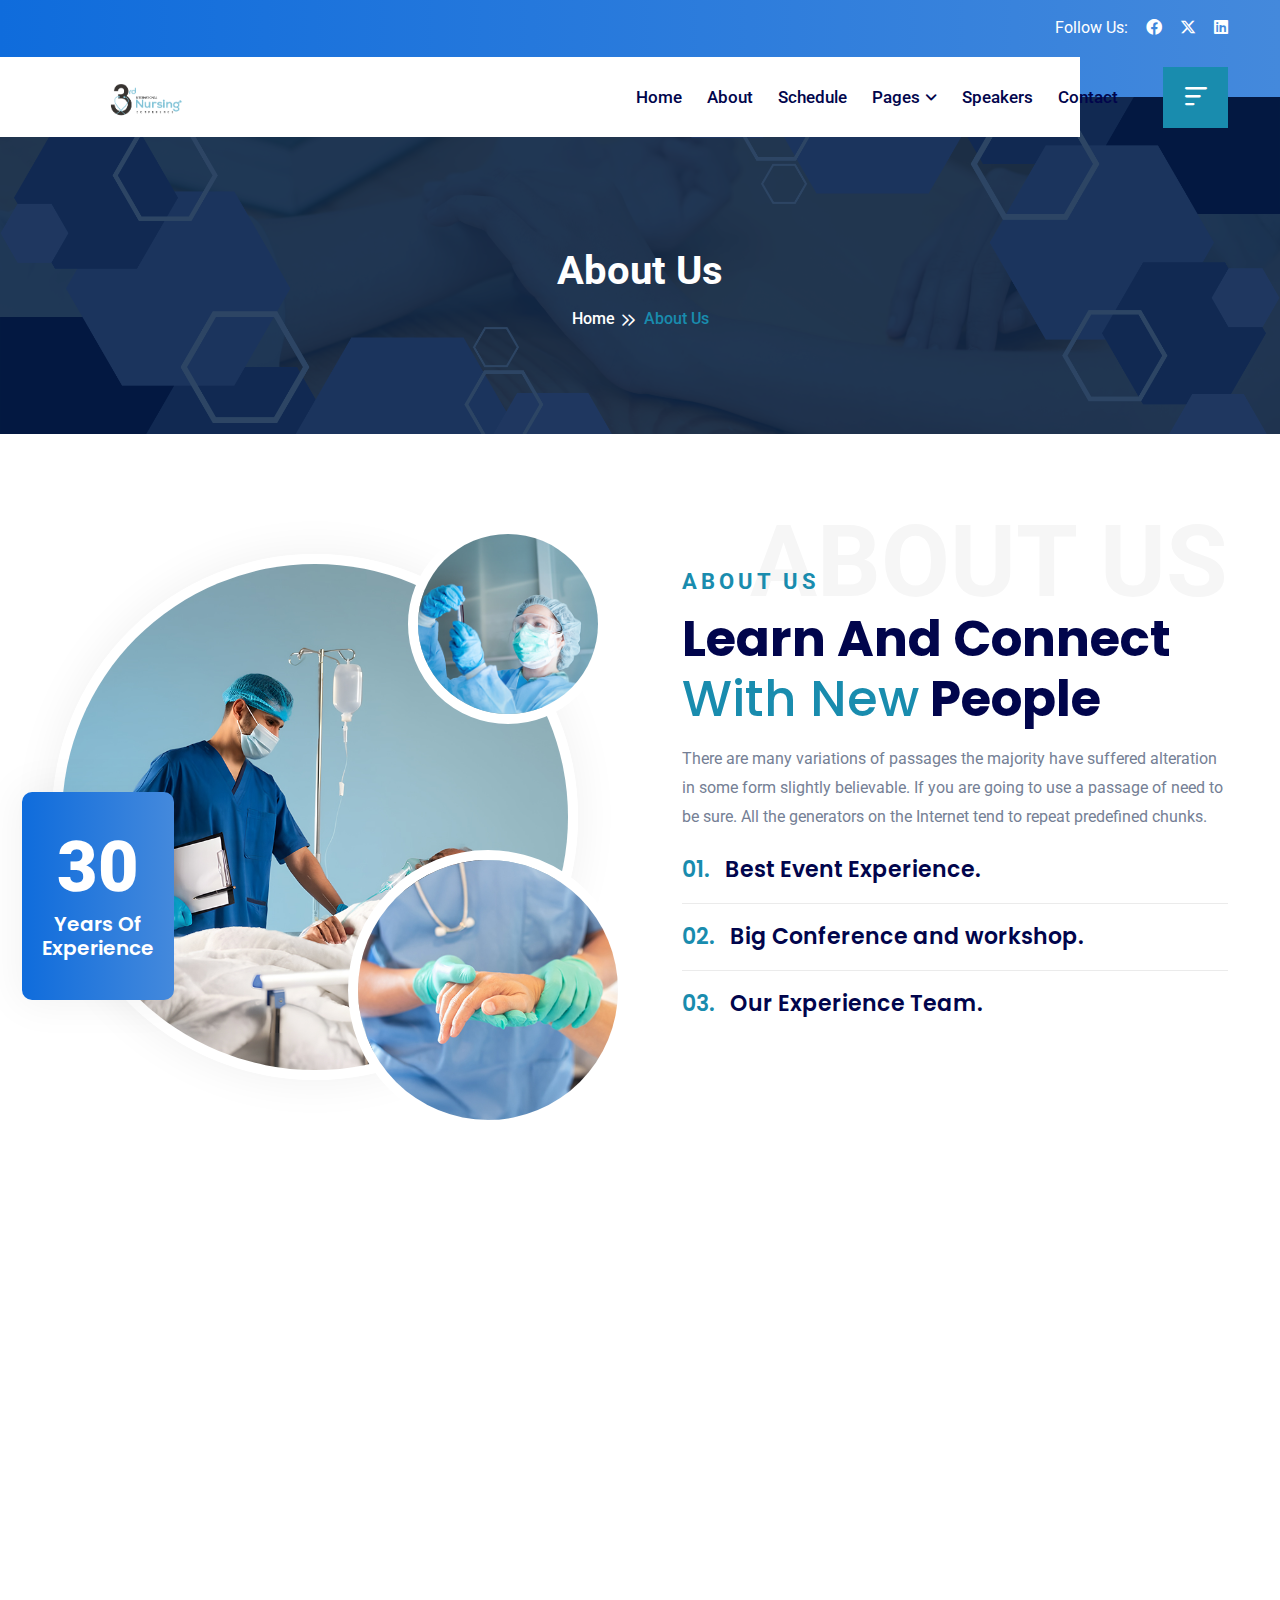
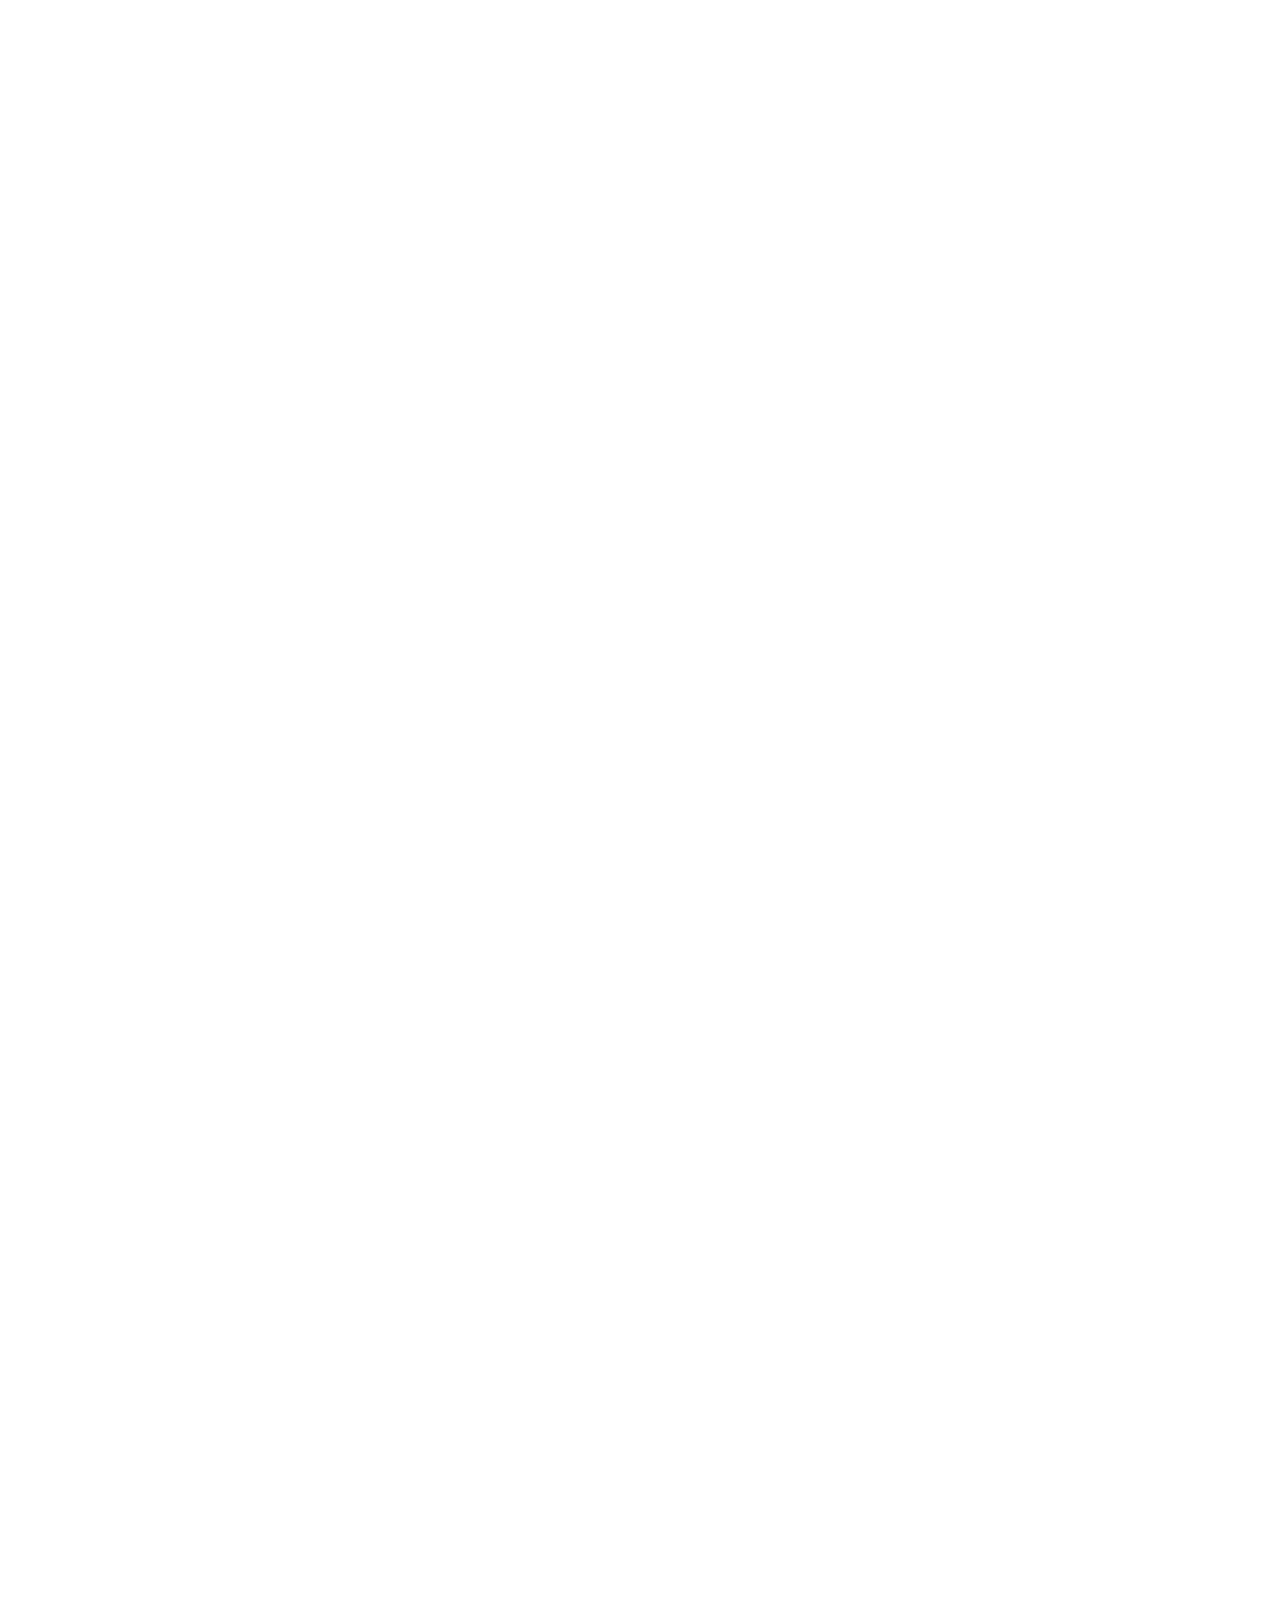
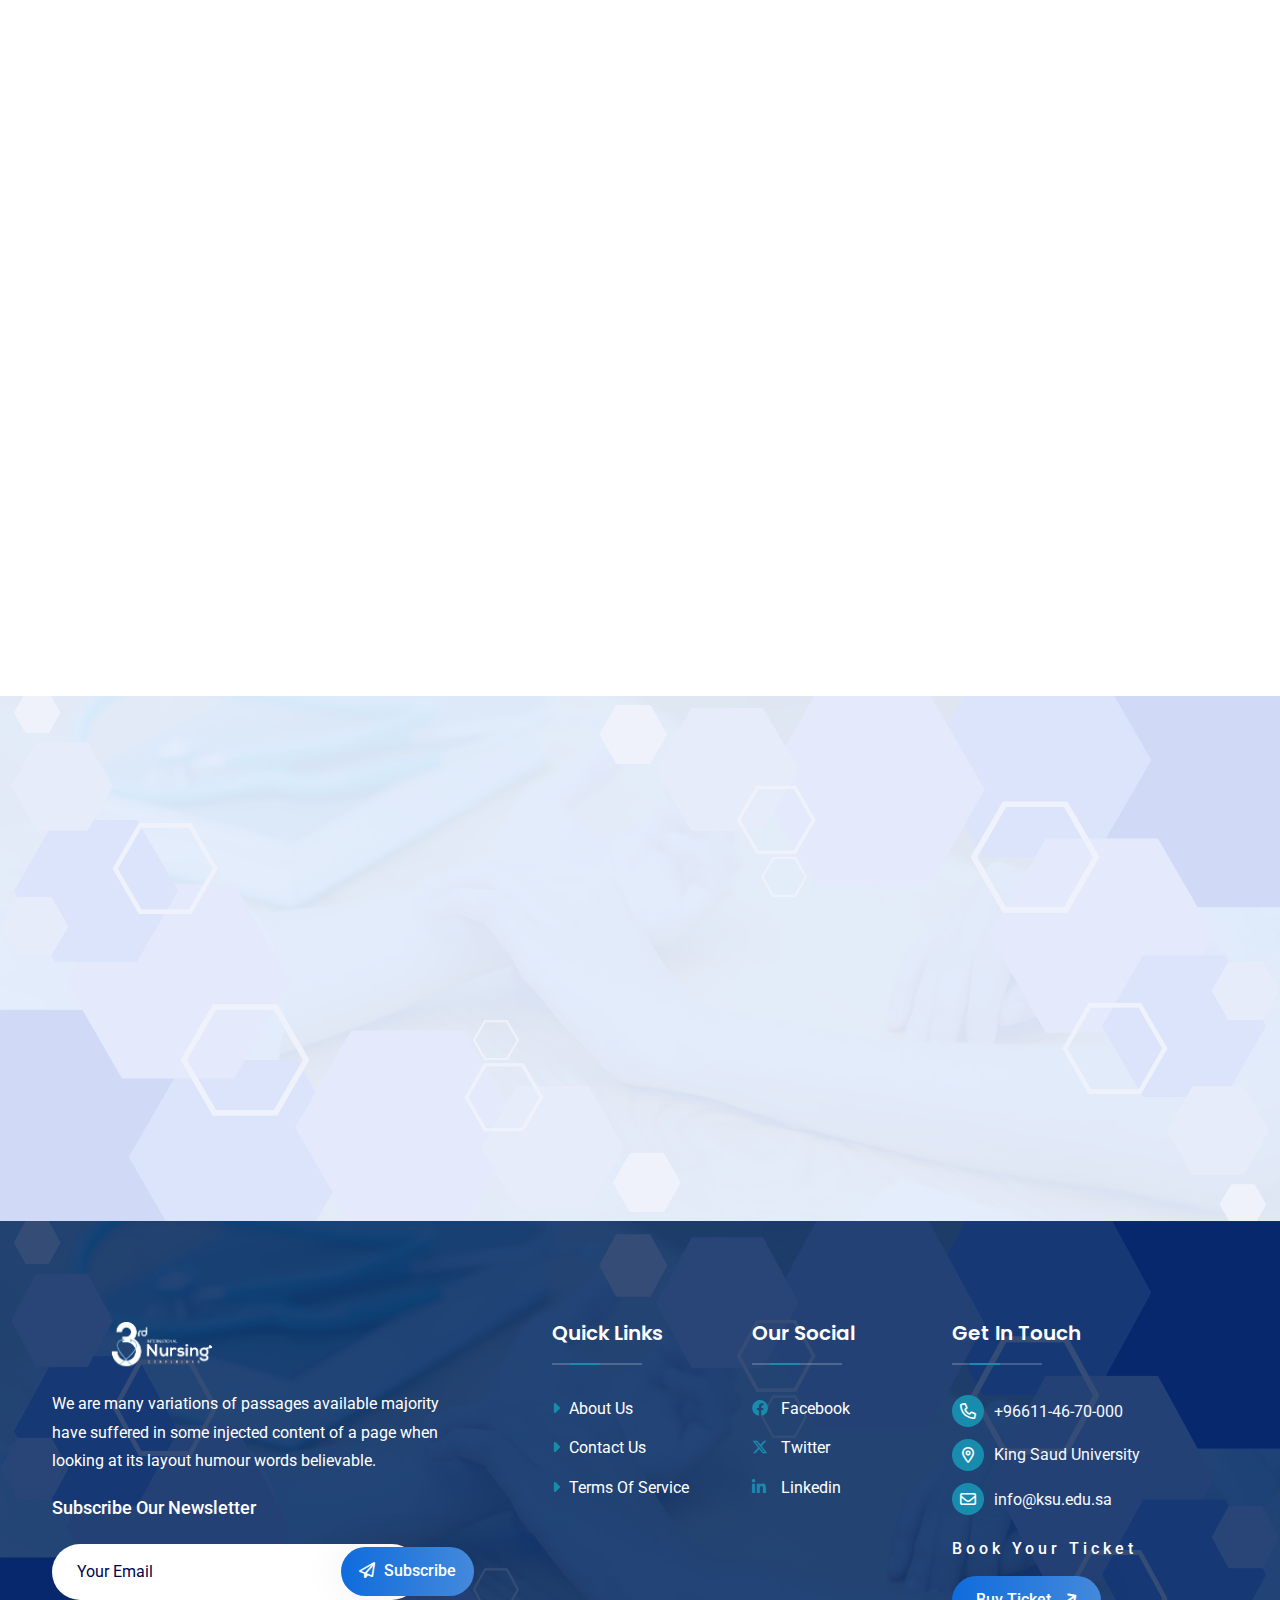
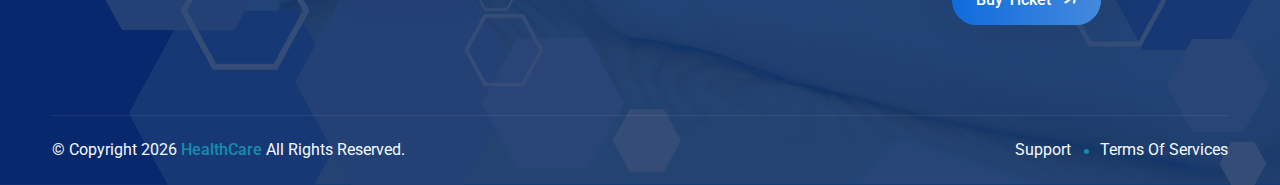
==== commit 86e2e83d: "Fix Sponcer page" ====
--- a/about.html
+++ b/about.html
@@ -825,7 +825,9 @@
                                 <div class="subscribe-form">
                                     <form action="#">
                                         <div class="form-group">
-                                            <input type="email" class="form-control" placeholder="Your Email">
+                                            <label>
+                                                <input type="email" class="form-control" placeholder="Your Email">
+                                            </label>
                                             <button class="theme-btn" type="submit">
                                                 <span class="far fa-paper-plane"></span> Subscribe
                                             </button>
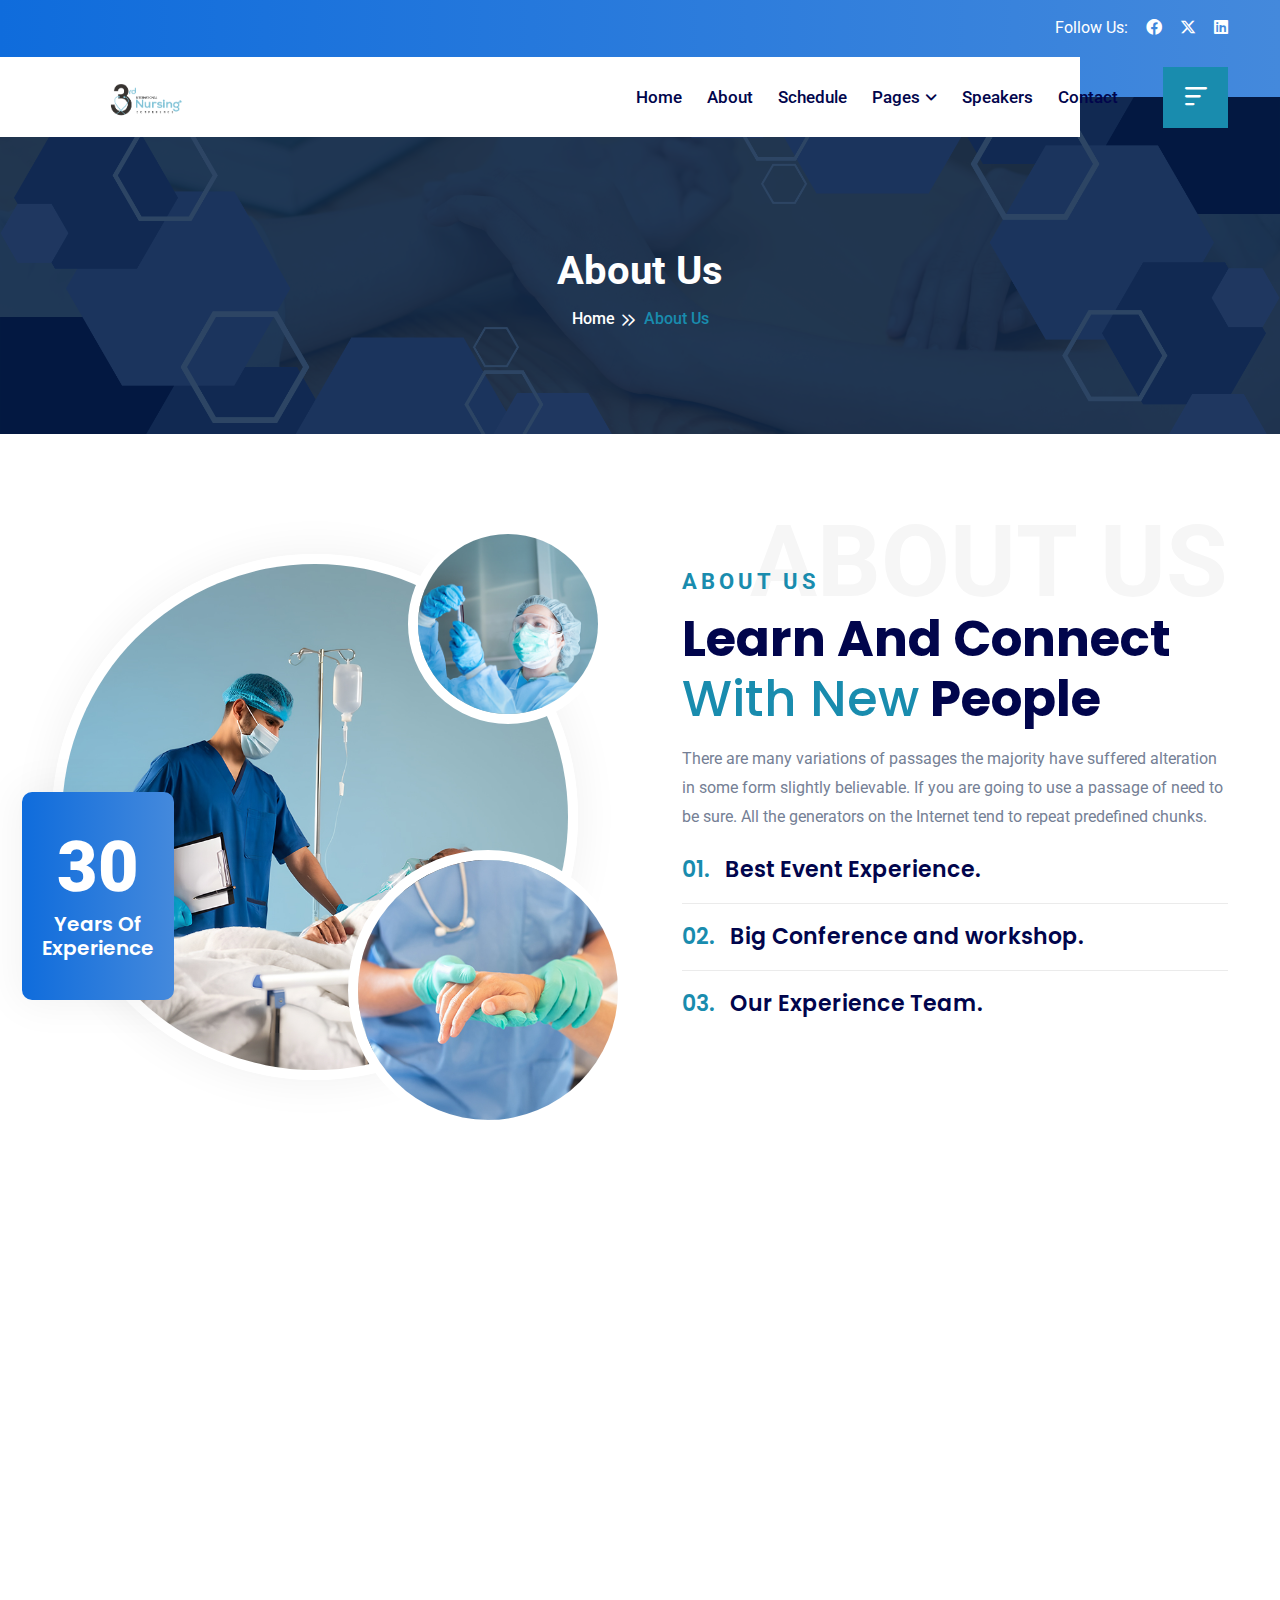
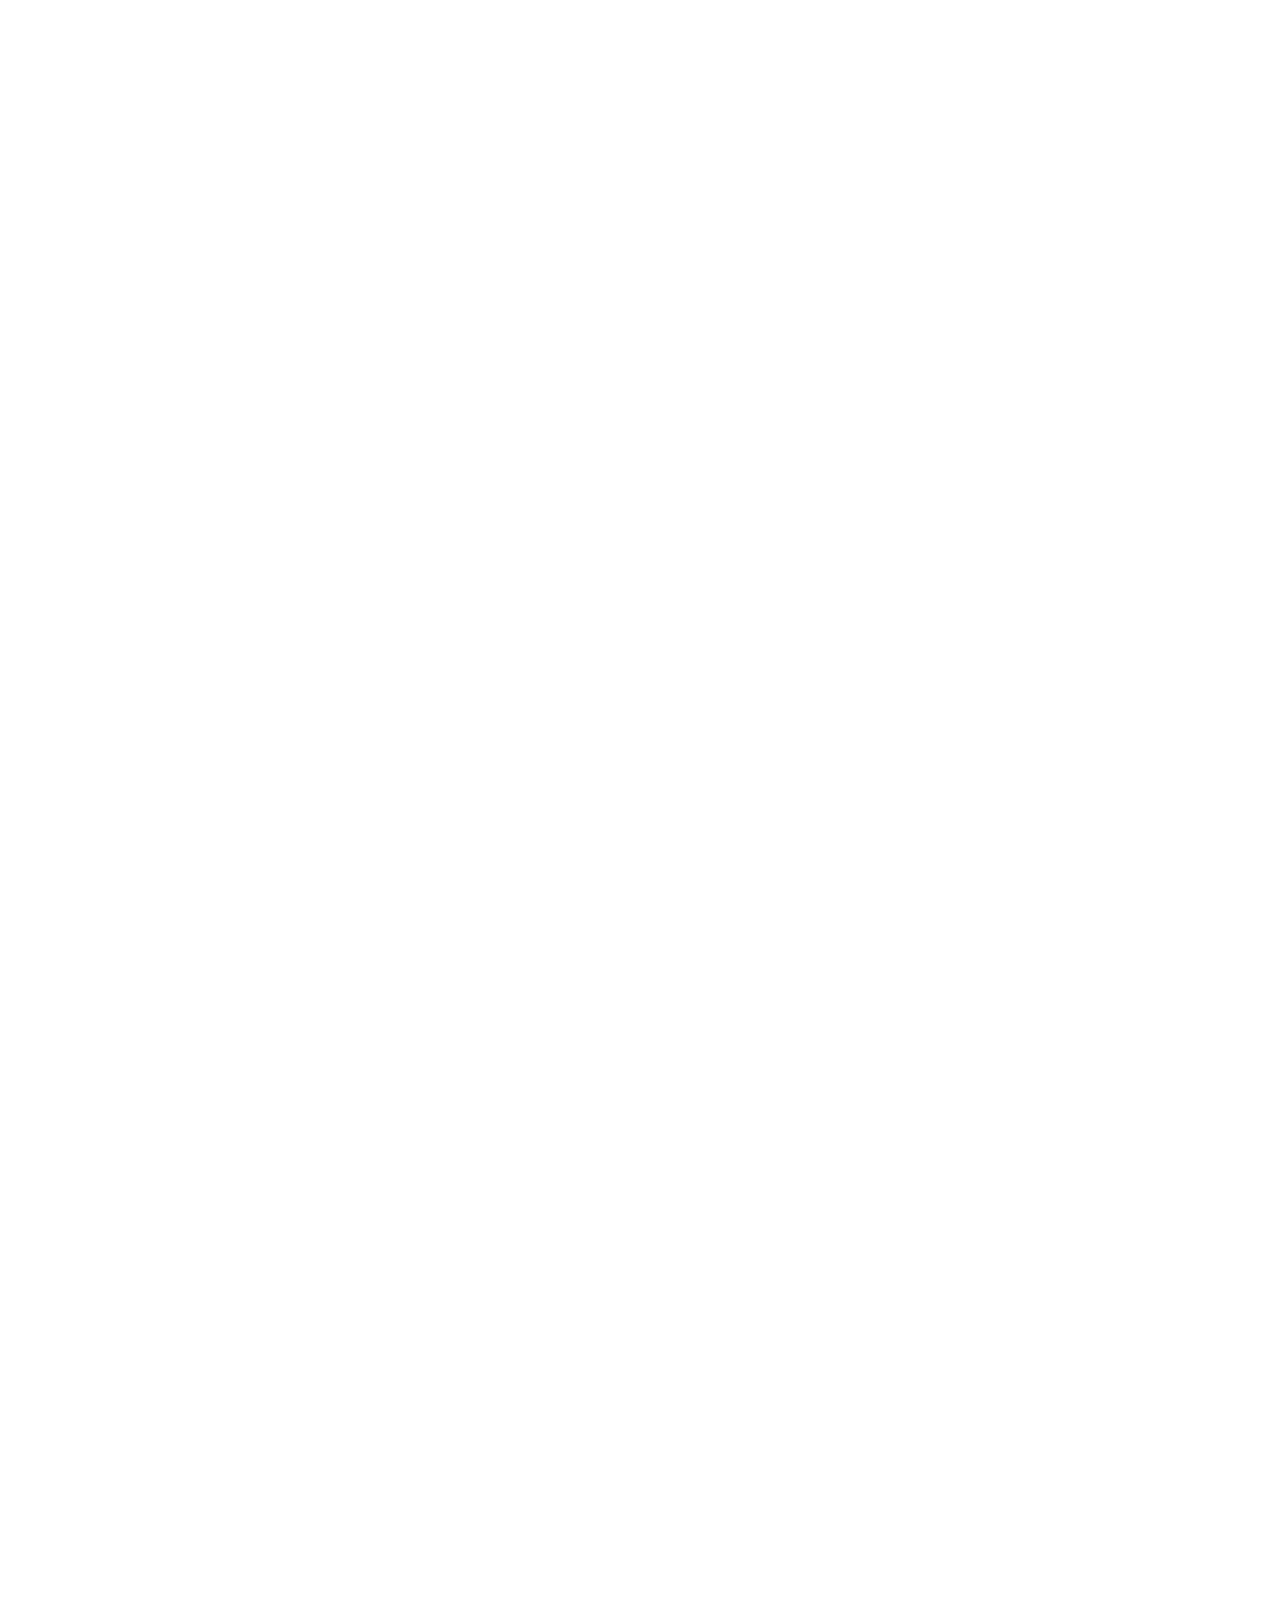
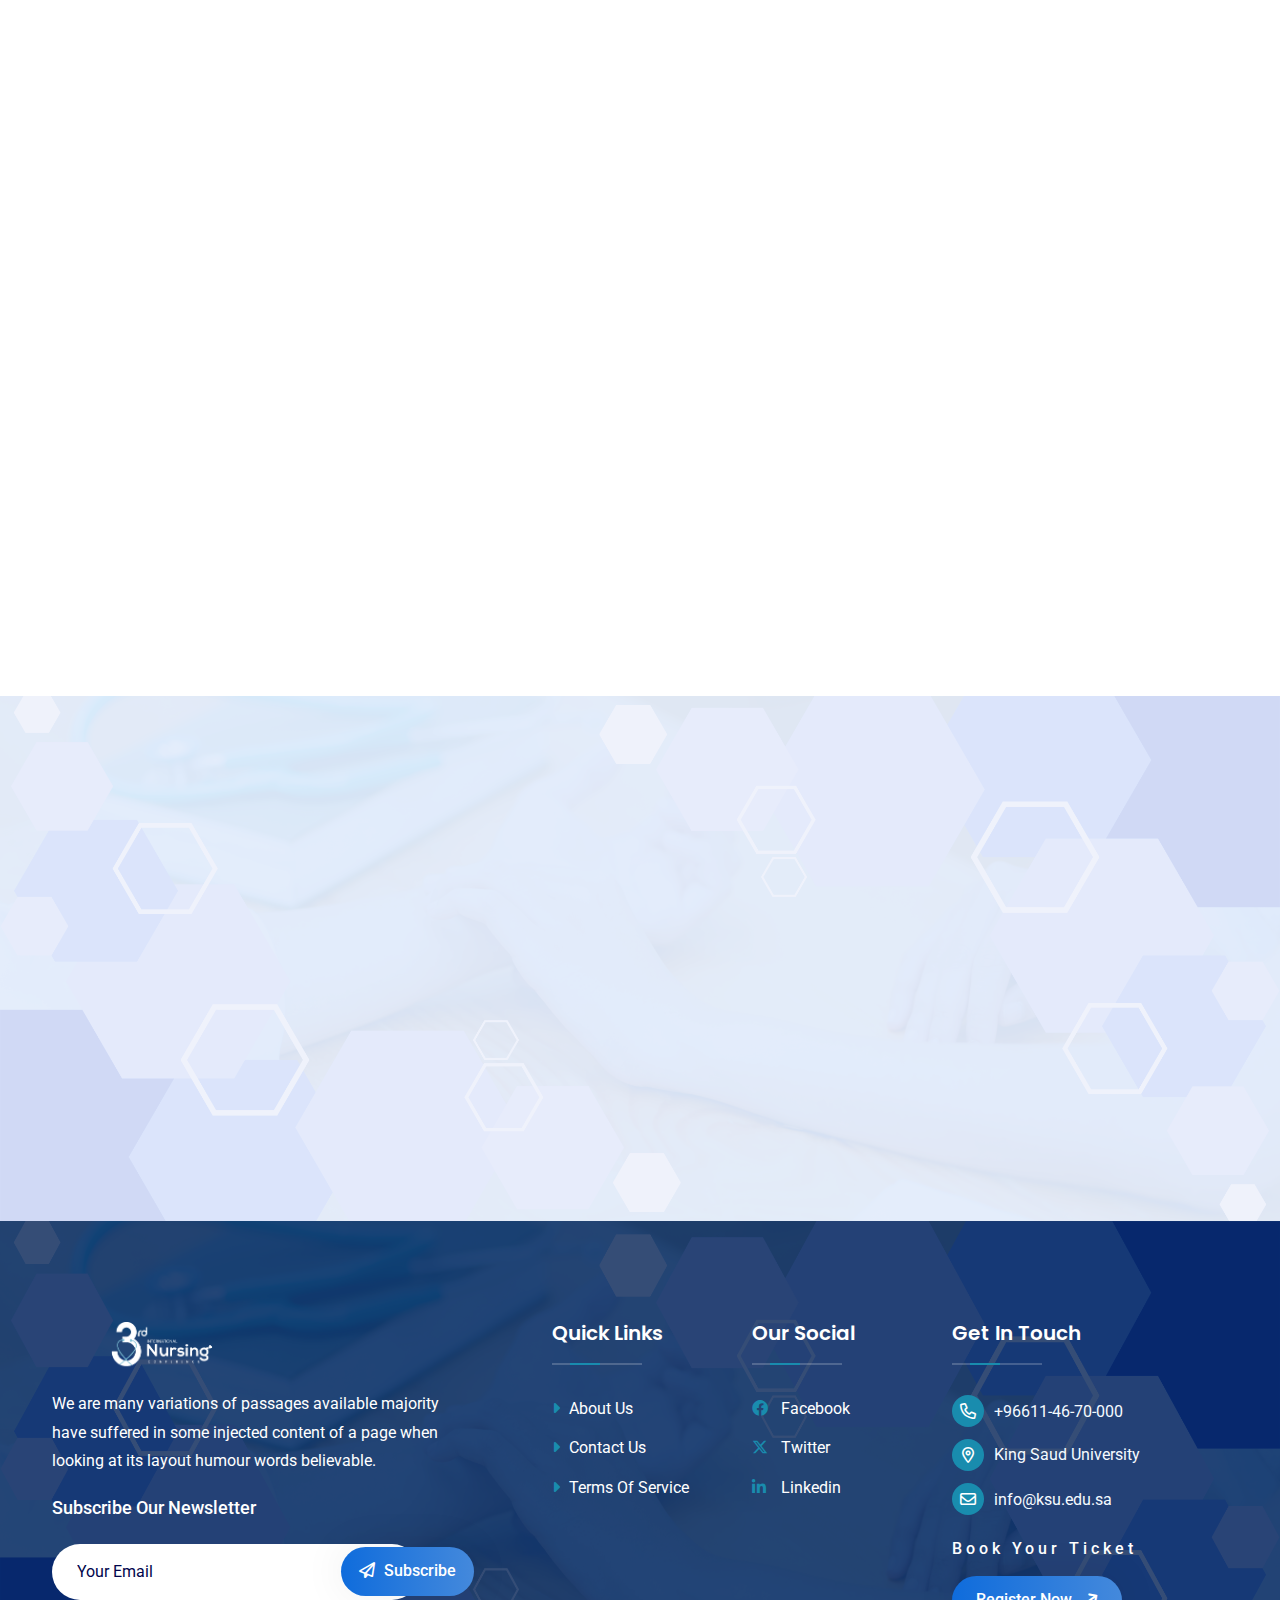
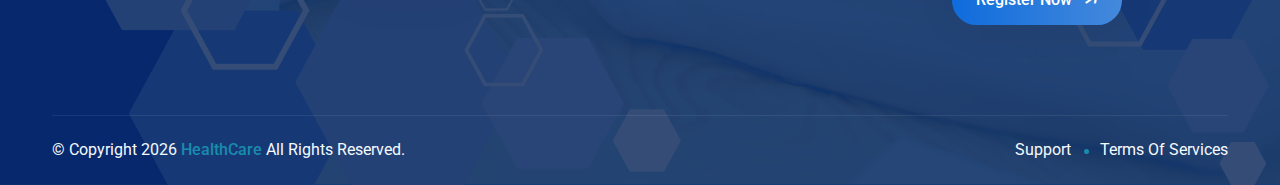
==== commit ac771f80: "Fix Sponcer page" ====
--- a/about.html
+++ b/about.html
@@ -868,7 +868,7 @@
                             </ul>
                             <div class="footer-request">
                                 <p>Book Your Ticket</p>
-                                <a href="#" class="theme-btn">Buy Ticket<i class="fas fa-arrow-right"></i></a>
+                                <a href="https://afaq-lms.com/ar/one-courses-new/503" class="theme-btn">Register Now<i class="fas fa-arrow-right"></i></a>
                             </div>
                         </div>
                     </div>
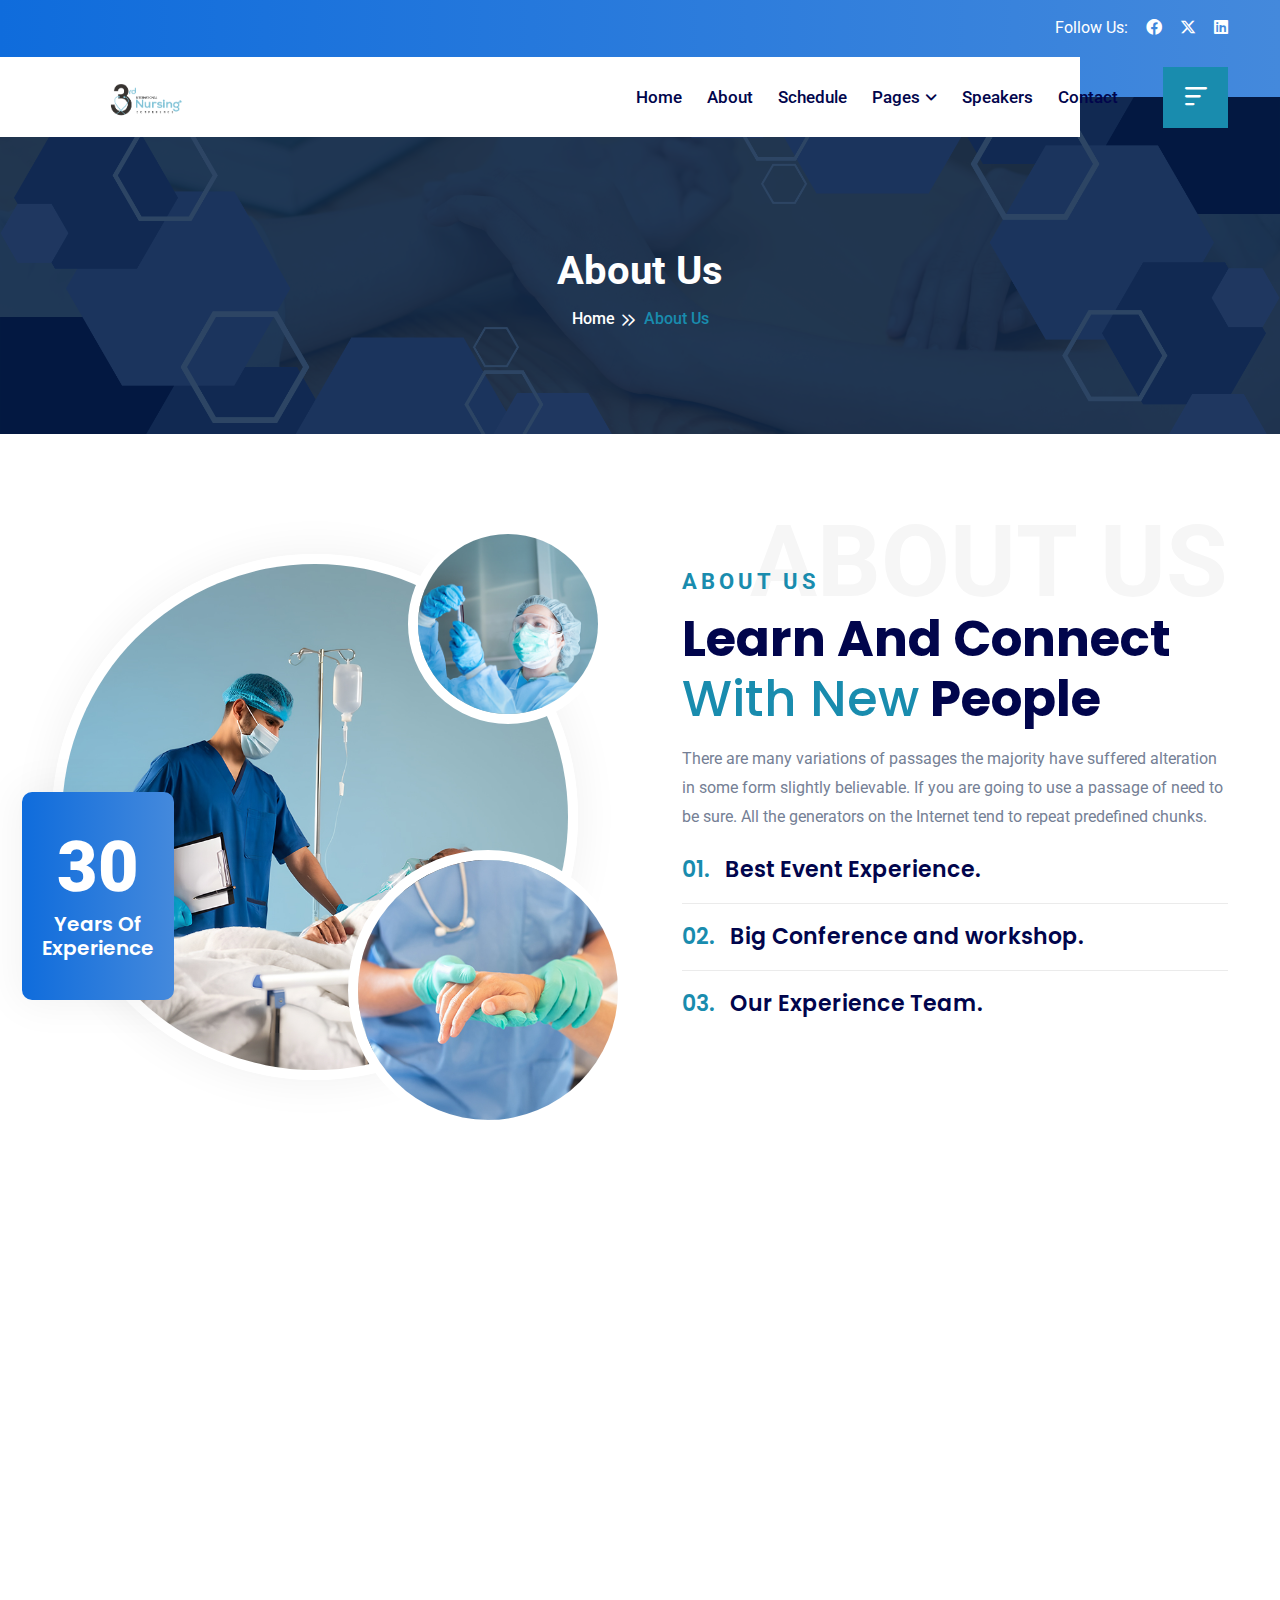
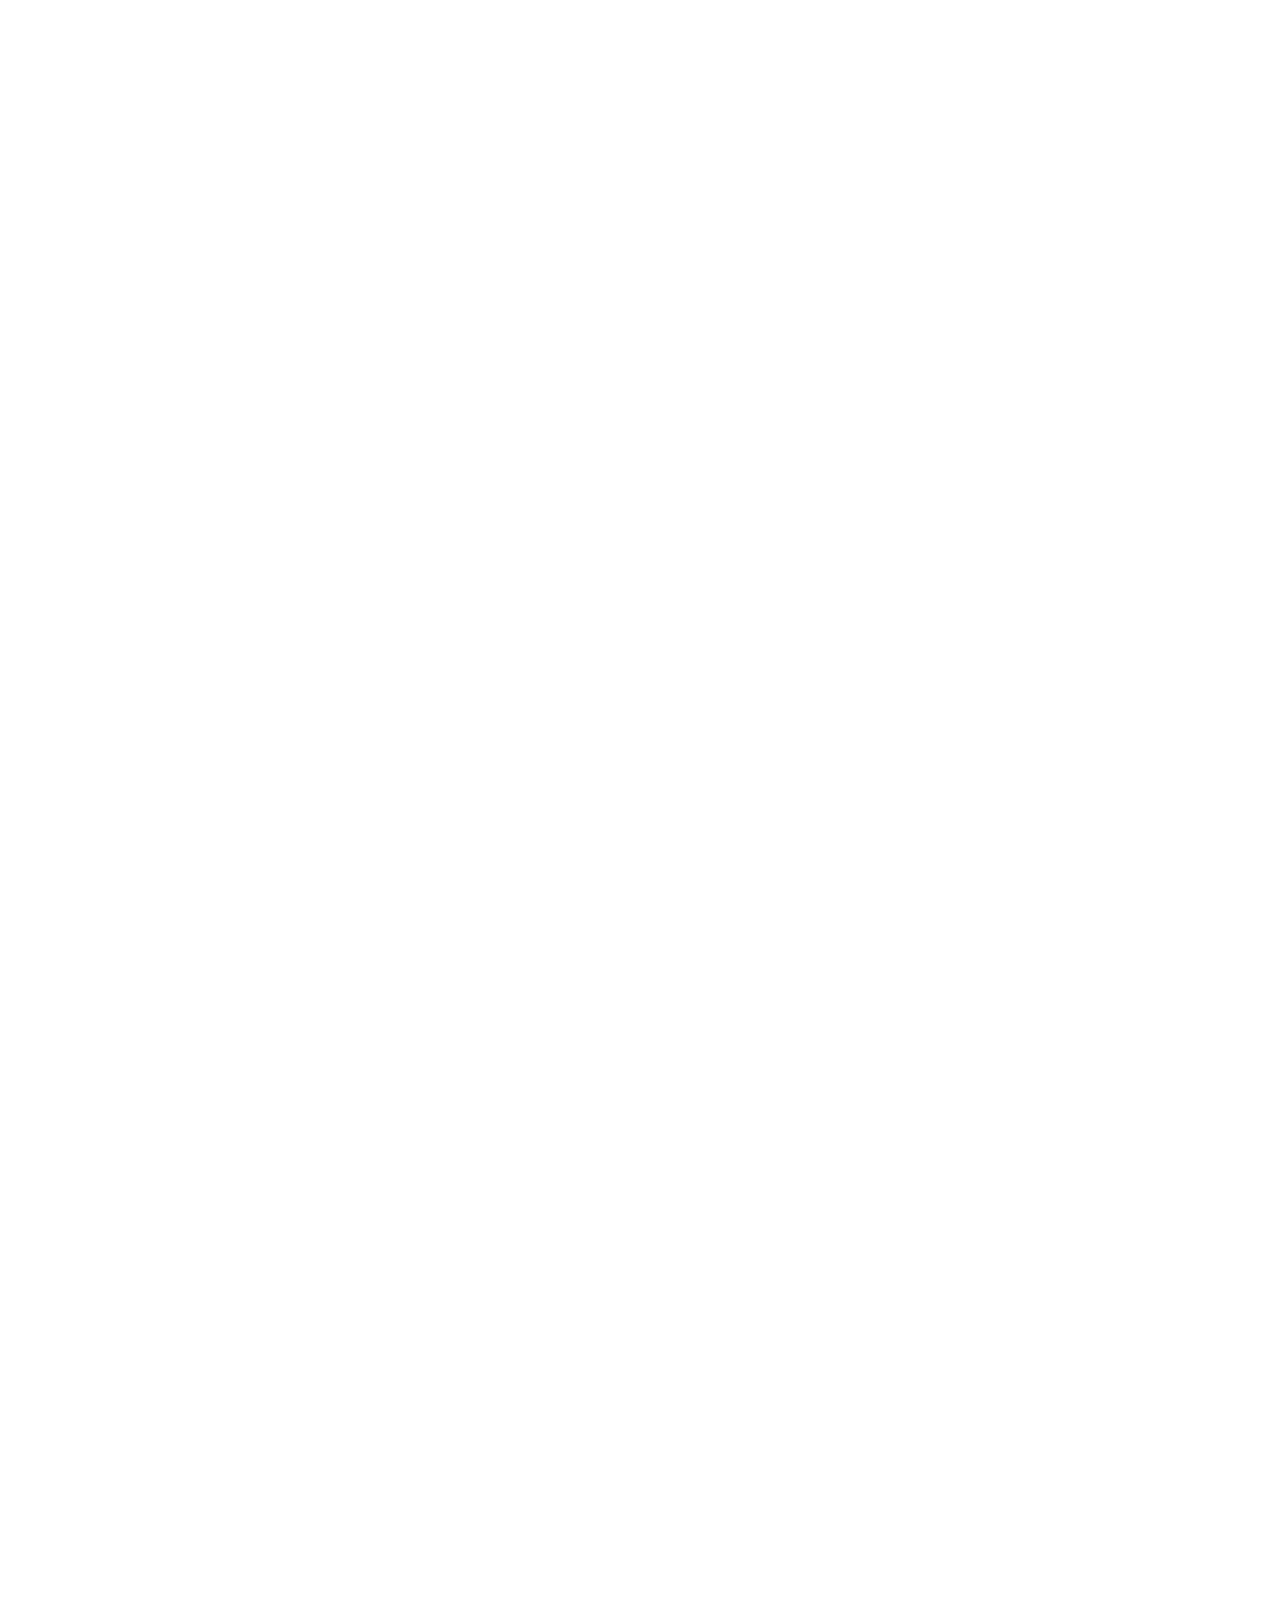
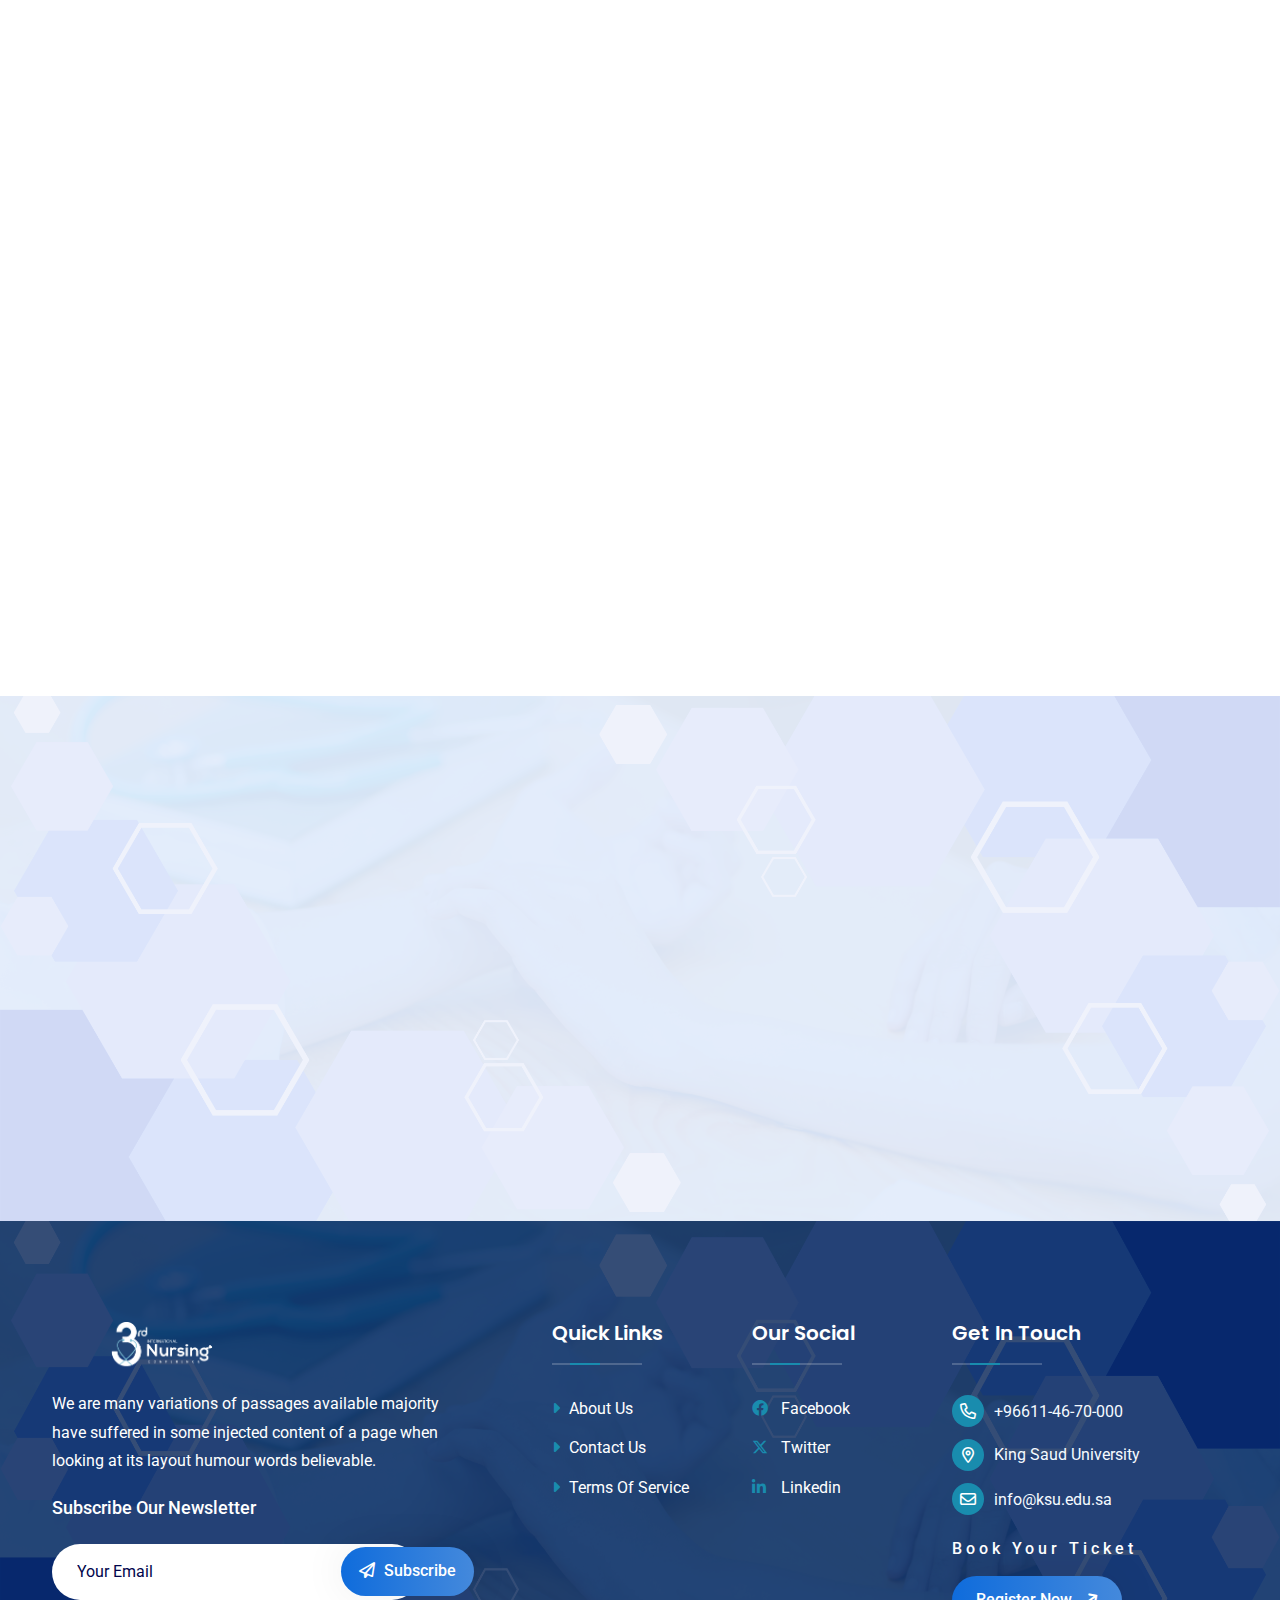
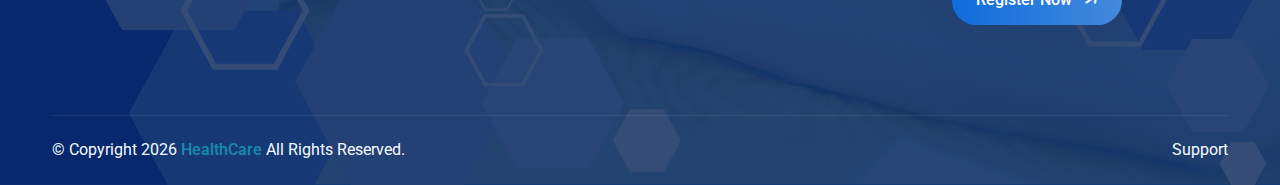
==== commit 7626a3dd: "Fix terms" ====
--- a/about.html
+++ b/about.html
@@ -886,7 +886,7 @@
                     <div class="col-md-6 align-self-center">
                         <ul class="footer-menu">
                             <li><a href="contact.html">Support</a></li>
-                            <li><a href="terms.html">Terms Of Services</a></li>
+<!--                            <li><a href="terms.html">Terms Of Services</a></li>-->
 
                         </ul>
                     </div>
